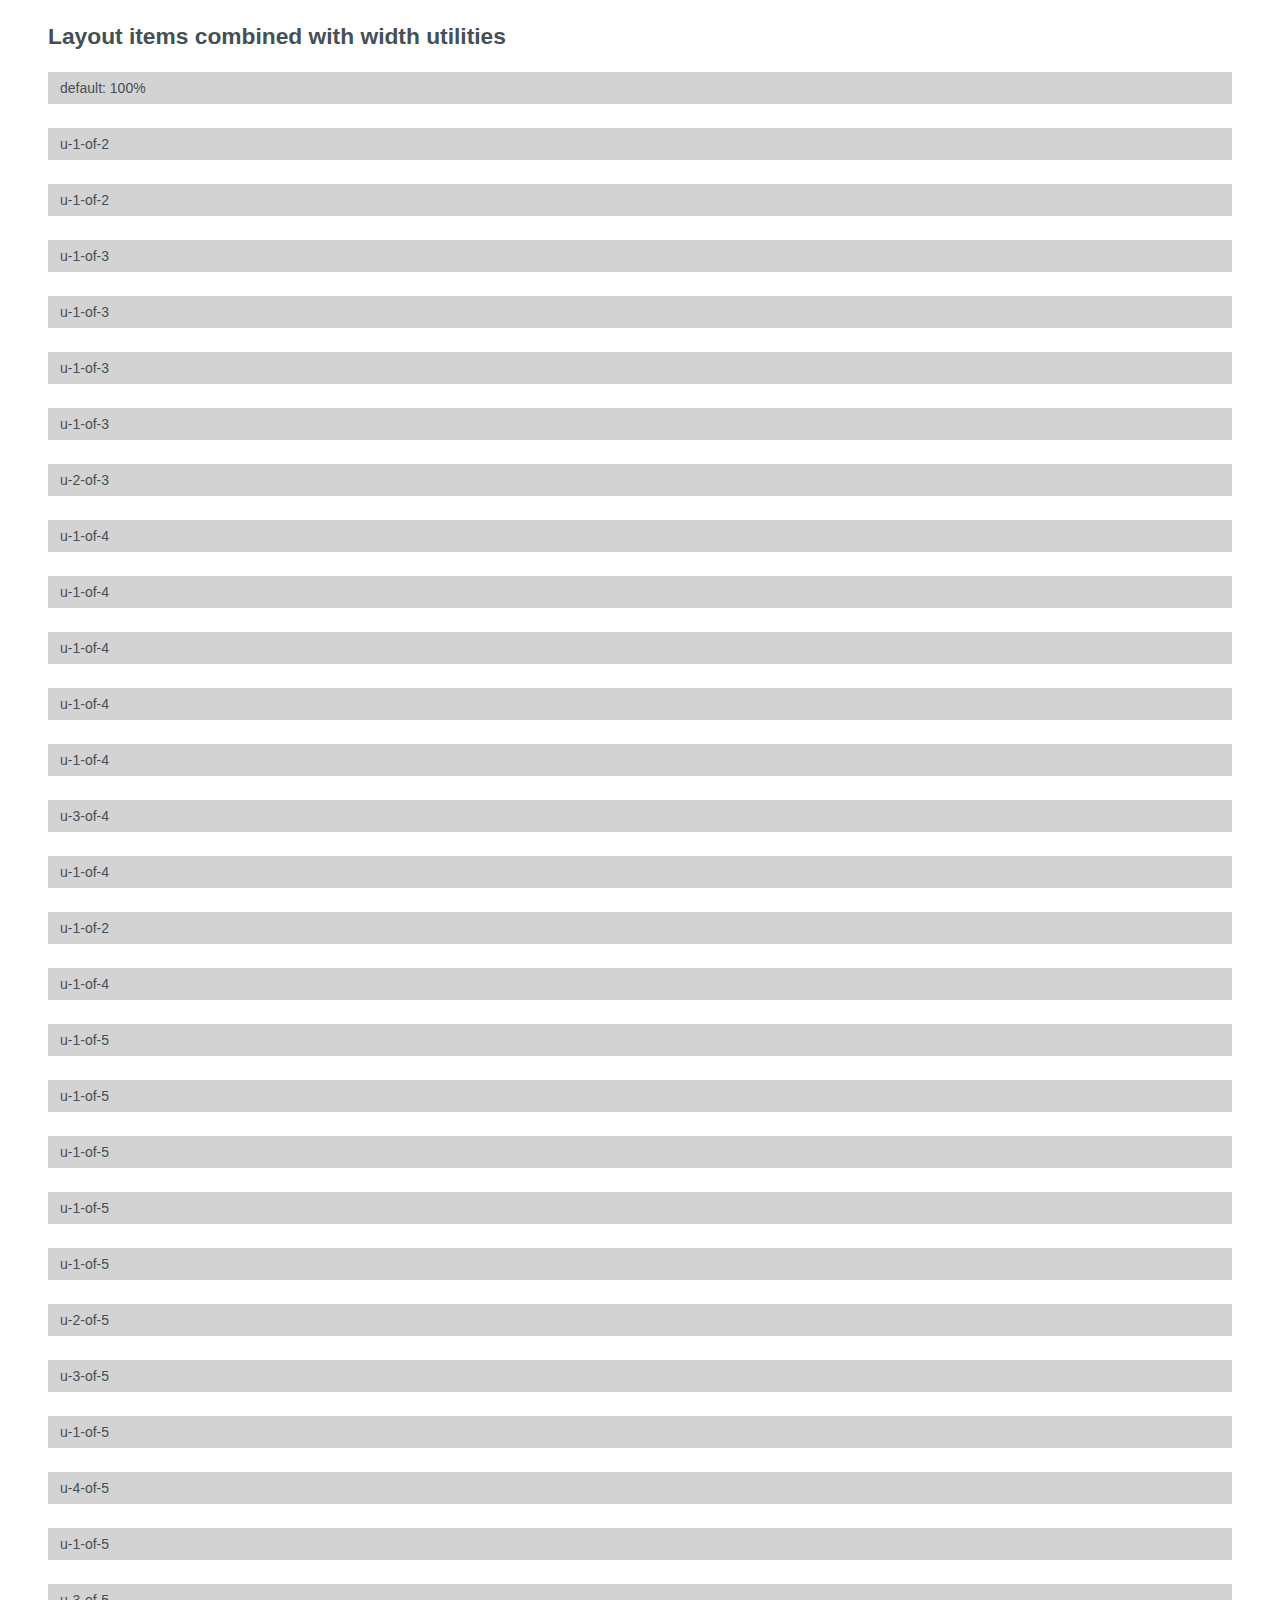
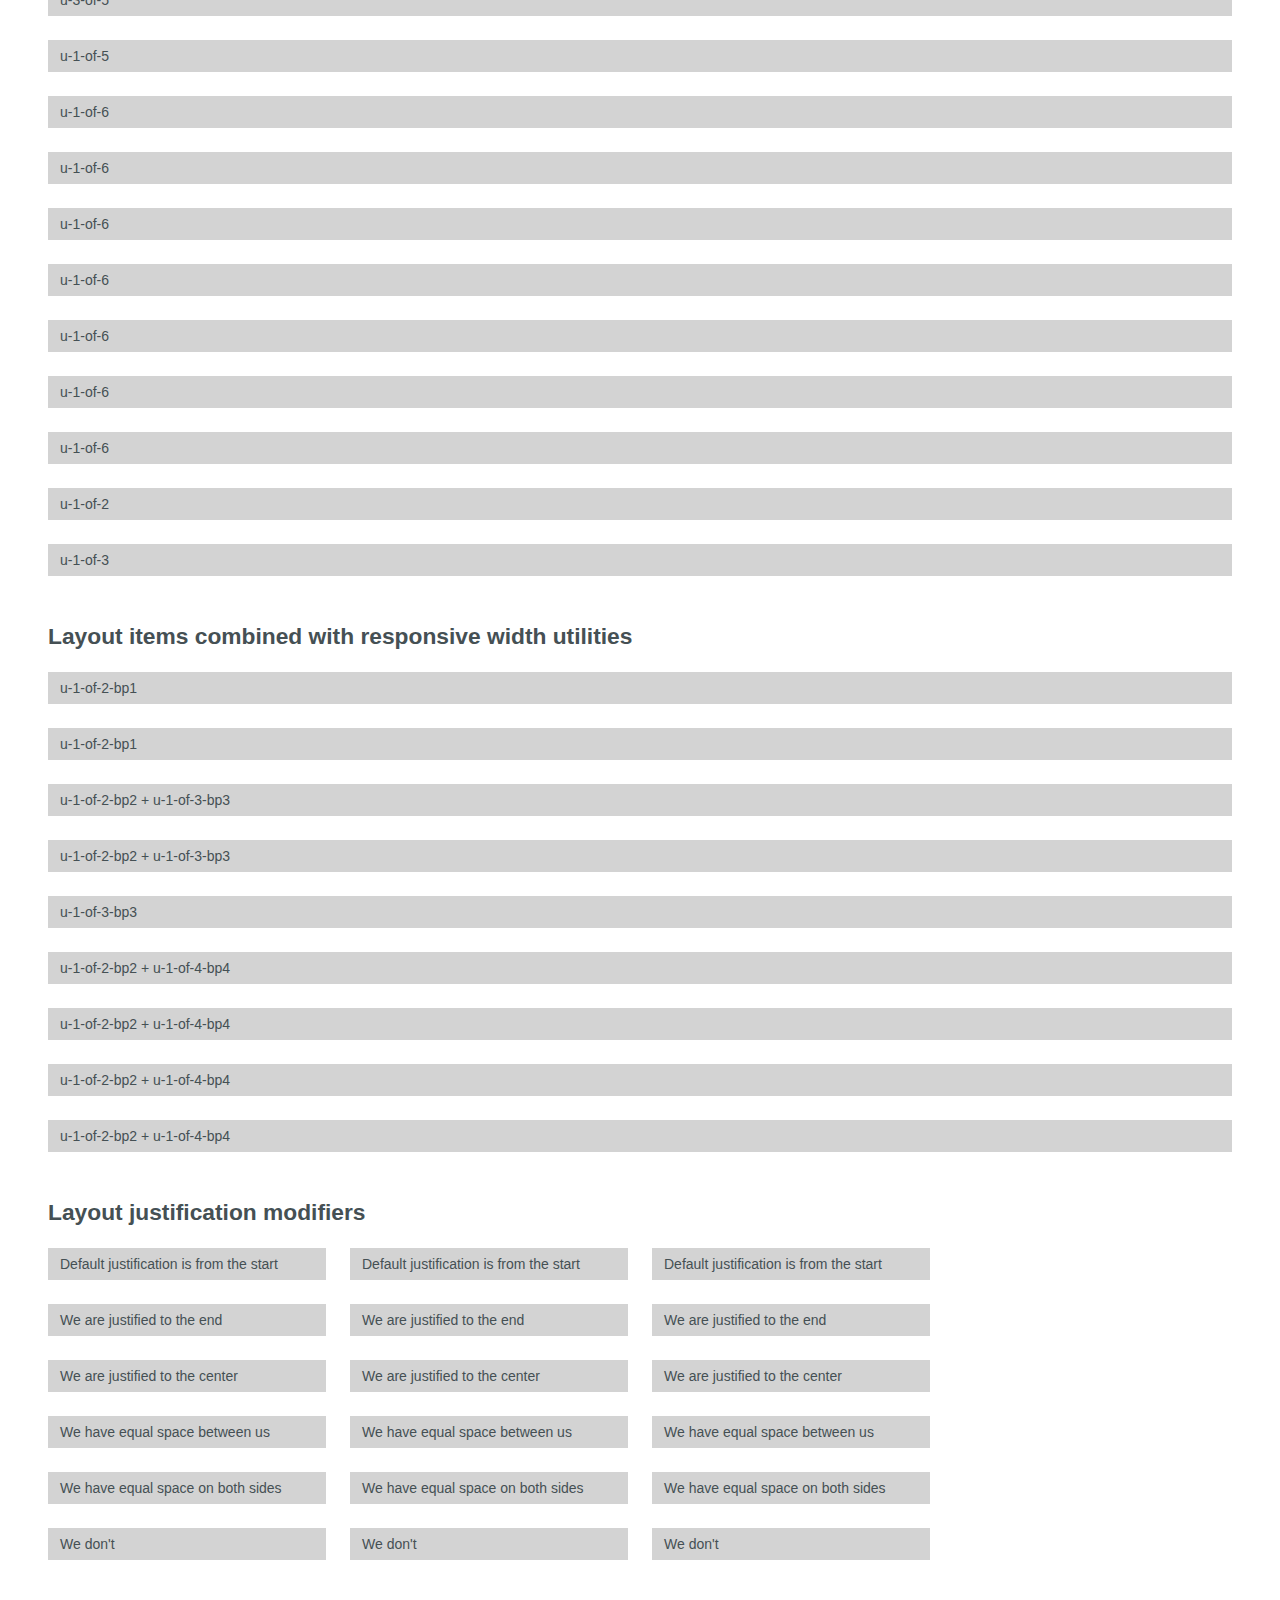
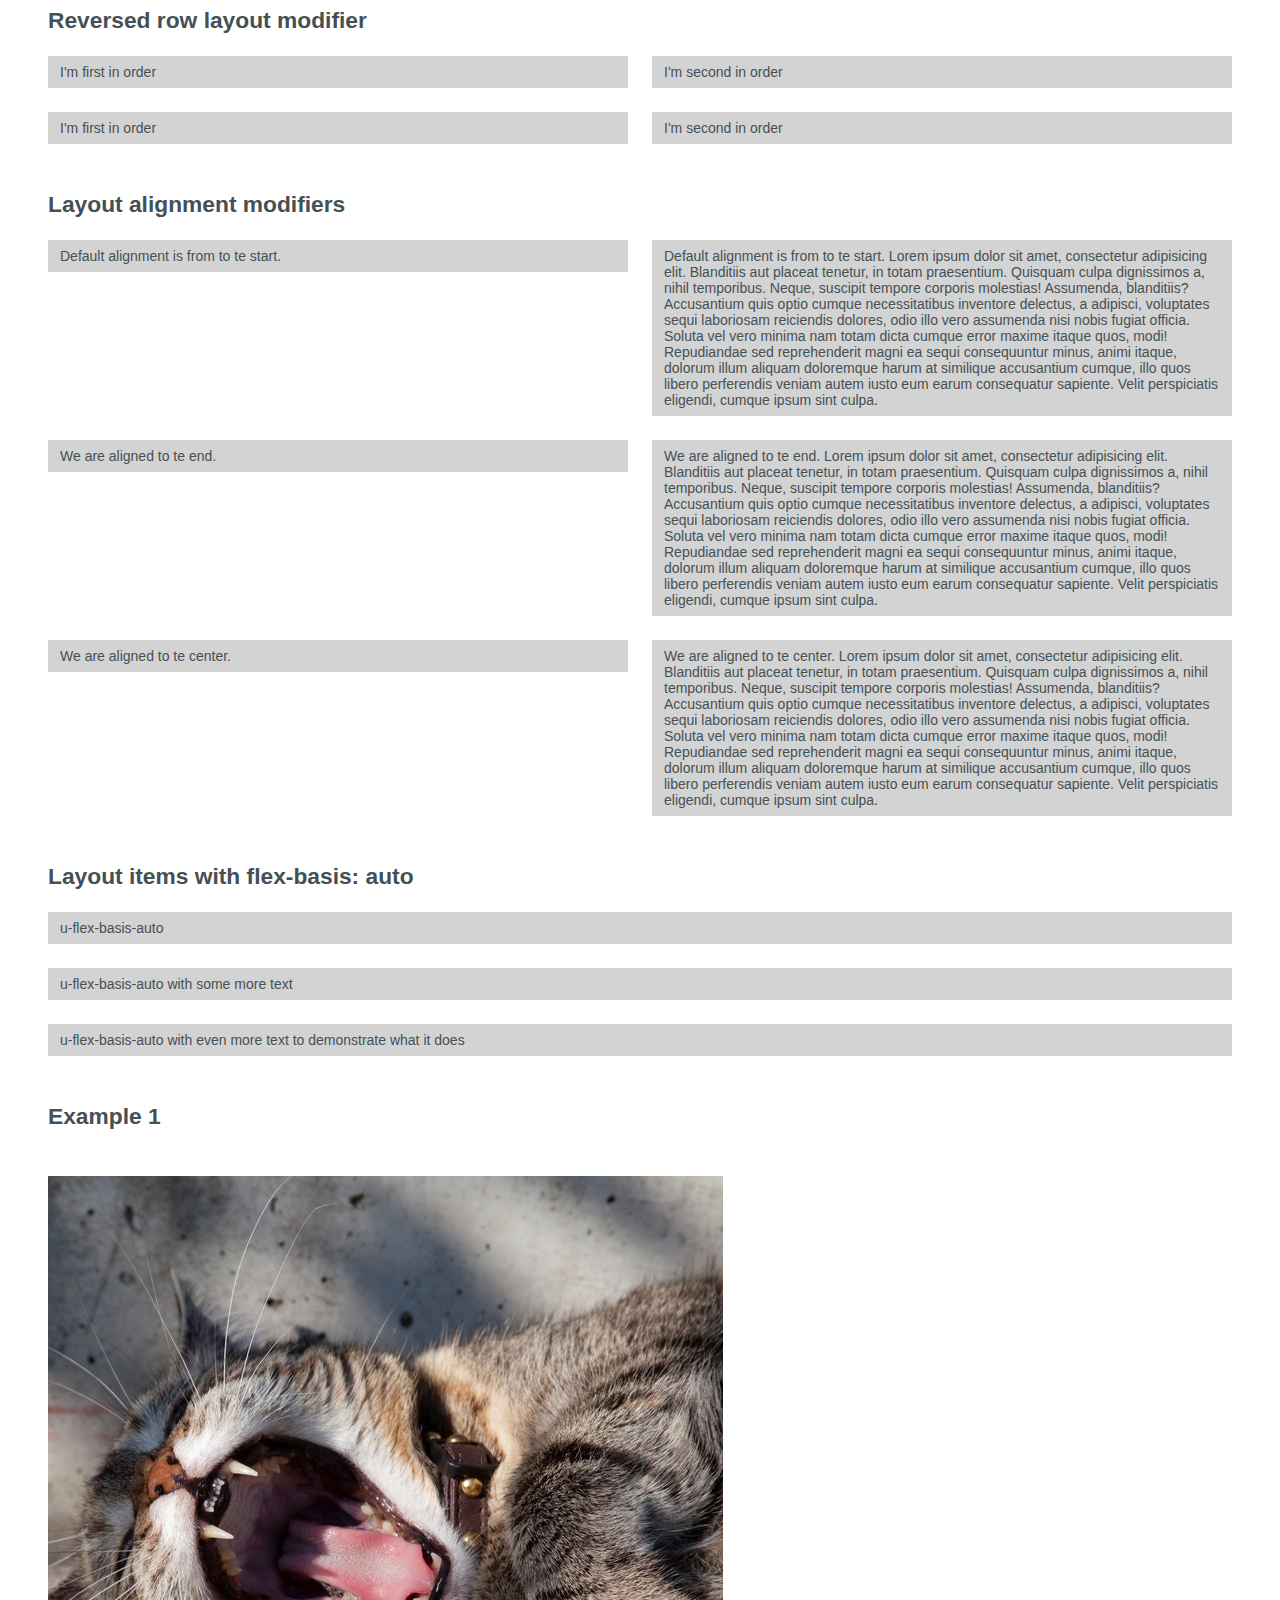
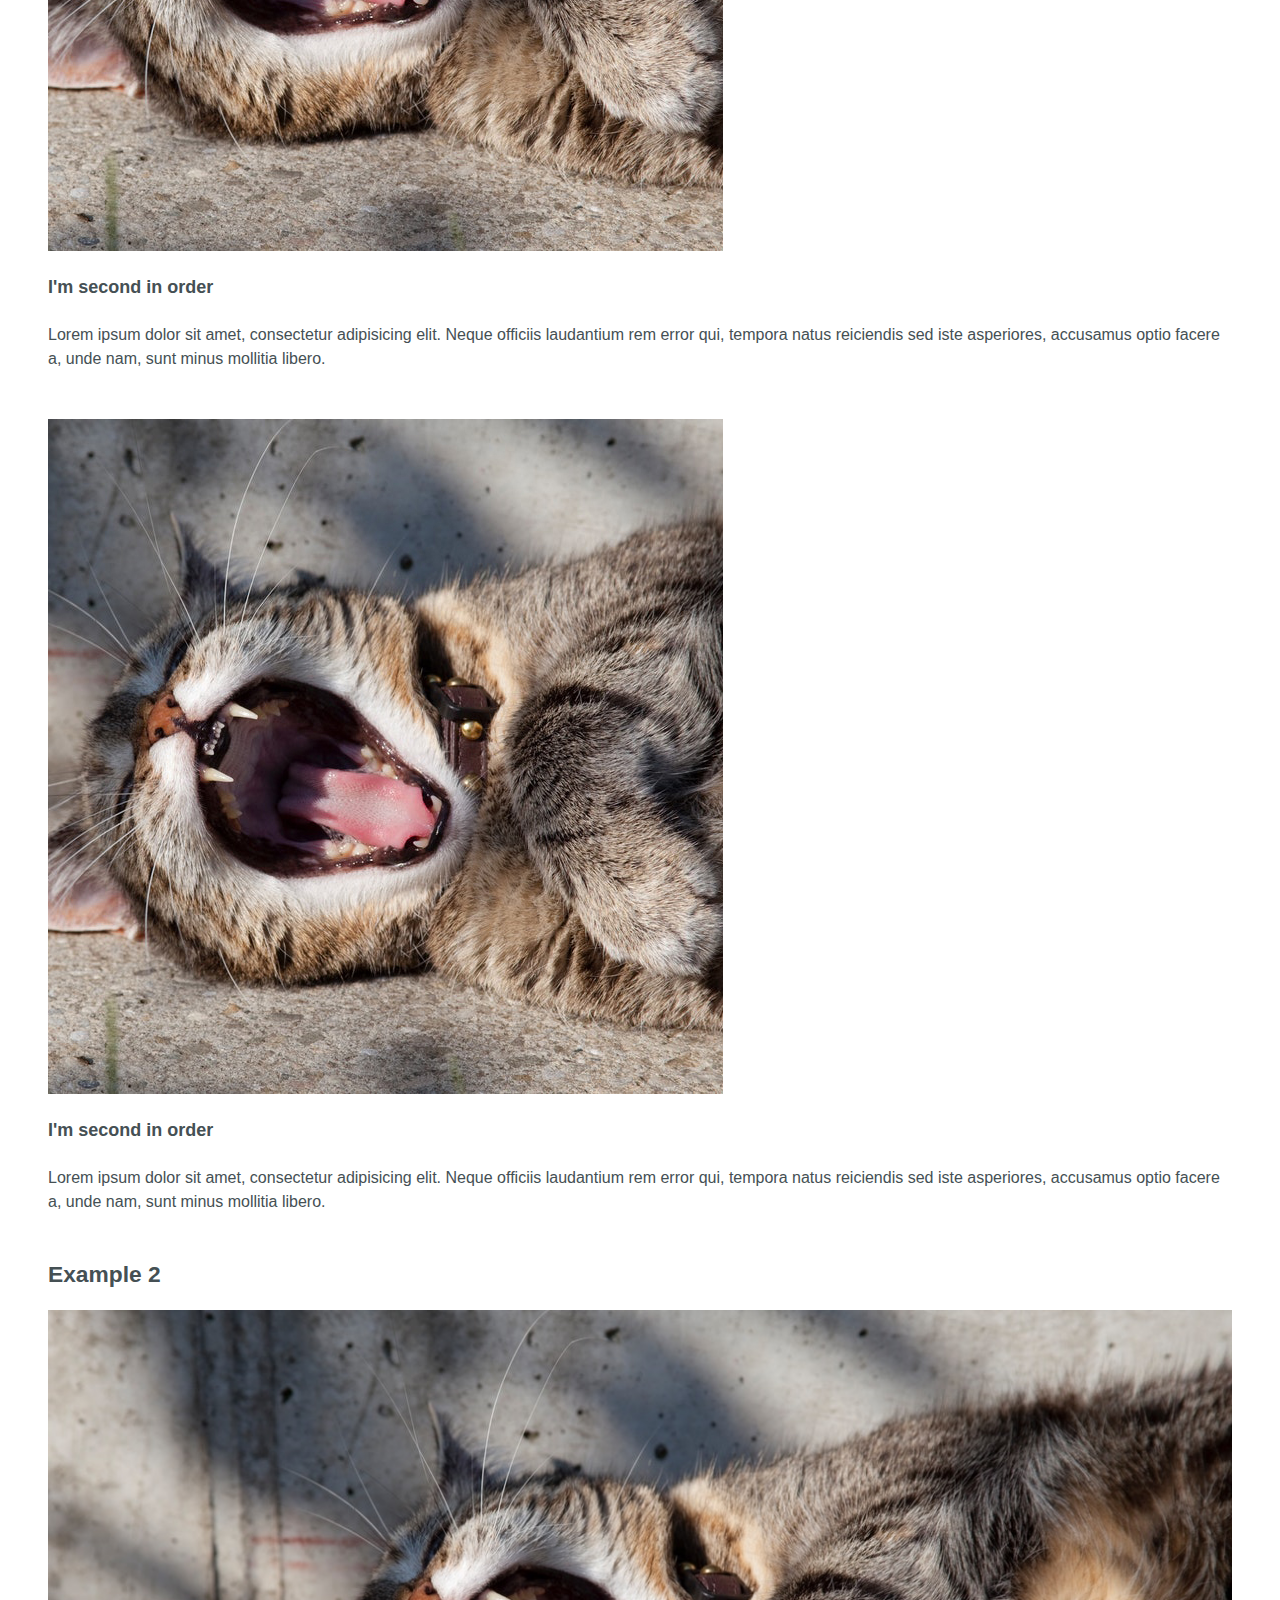
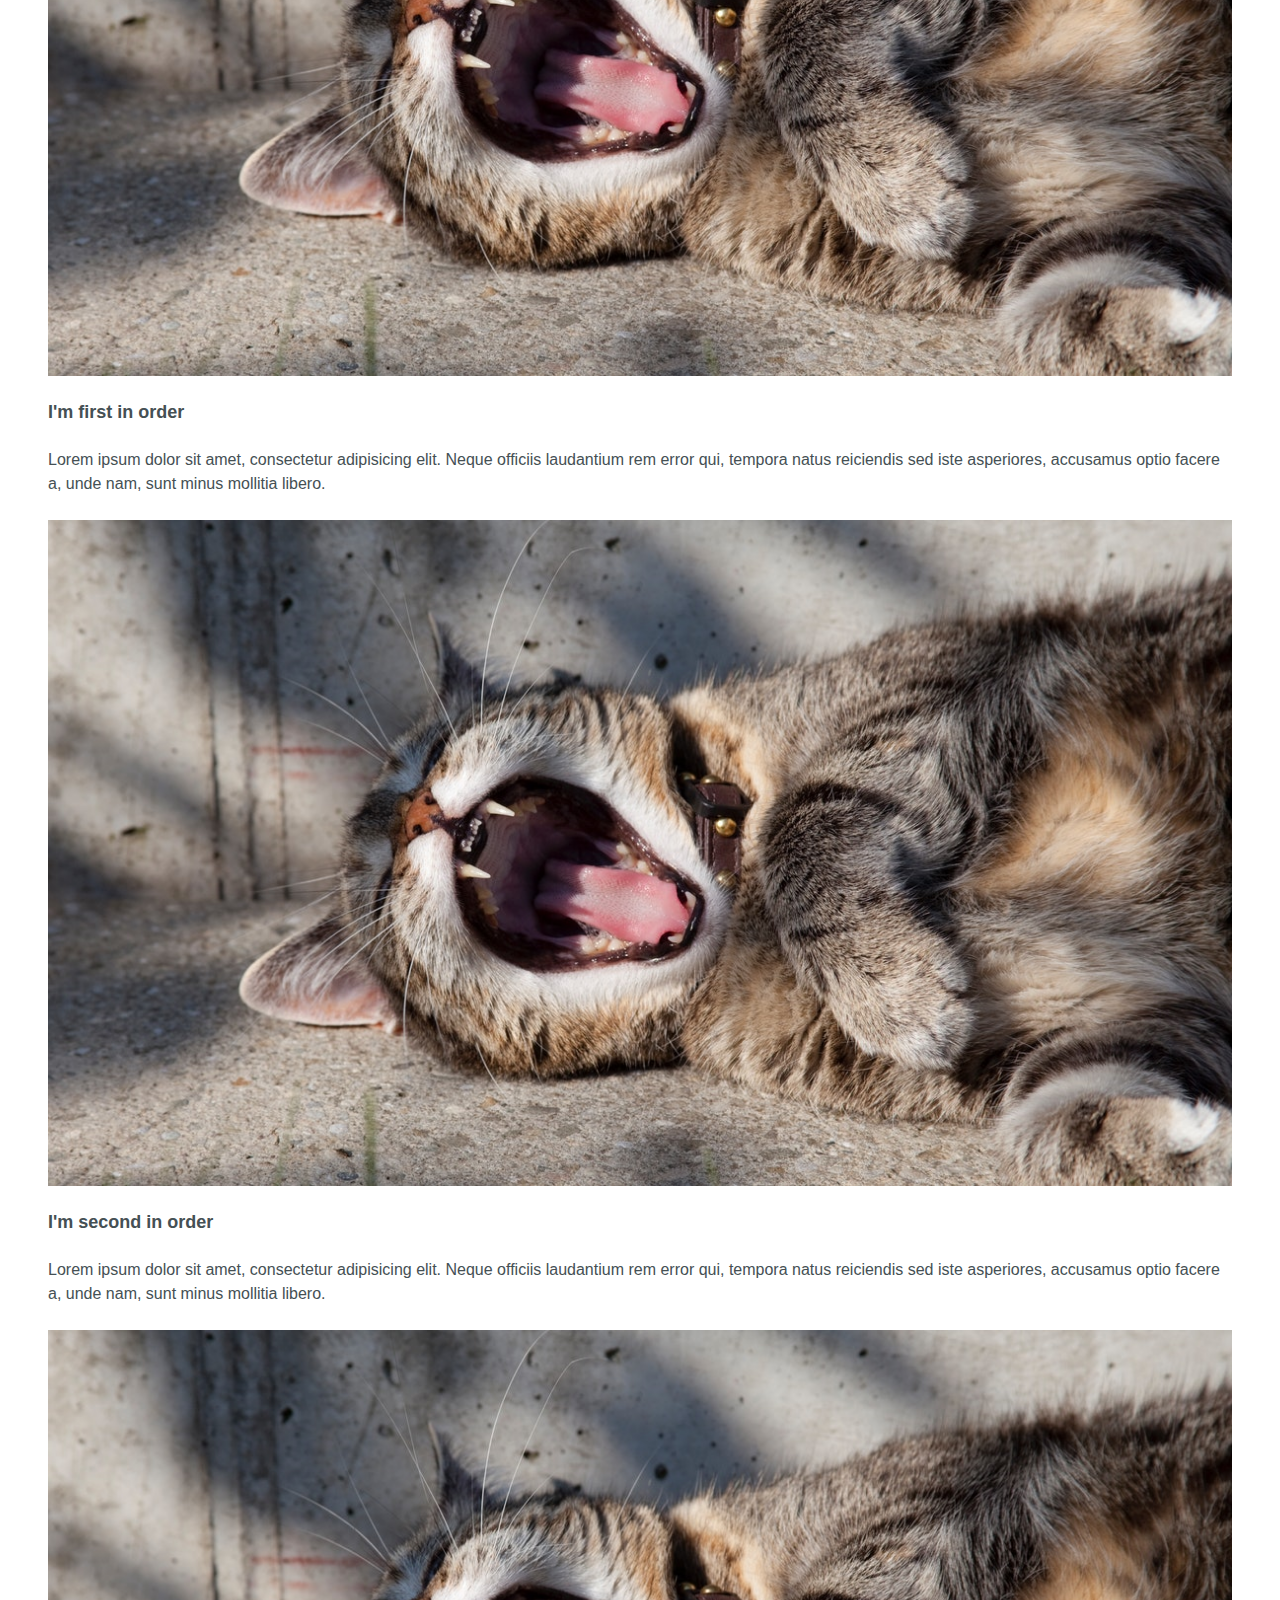
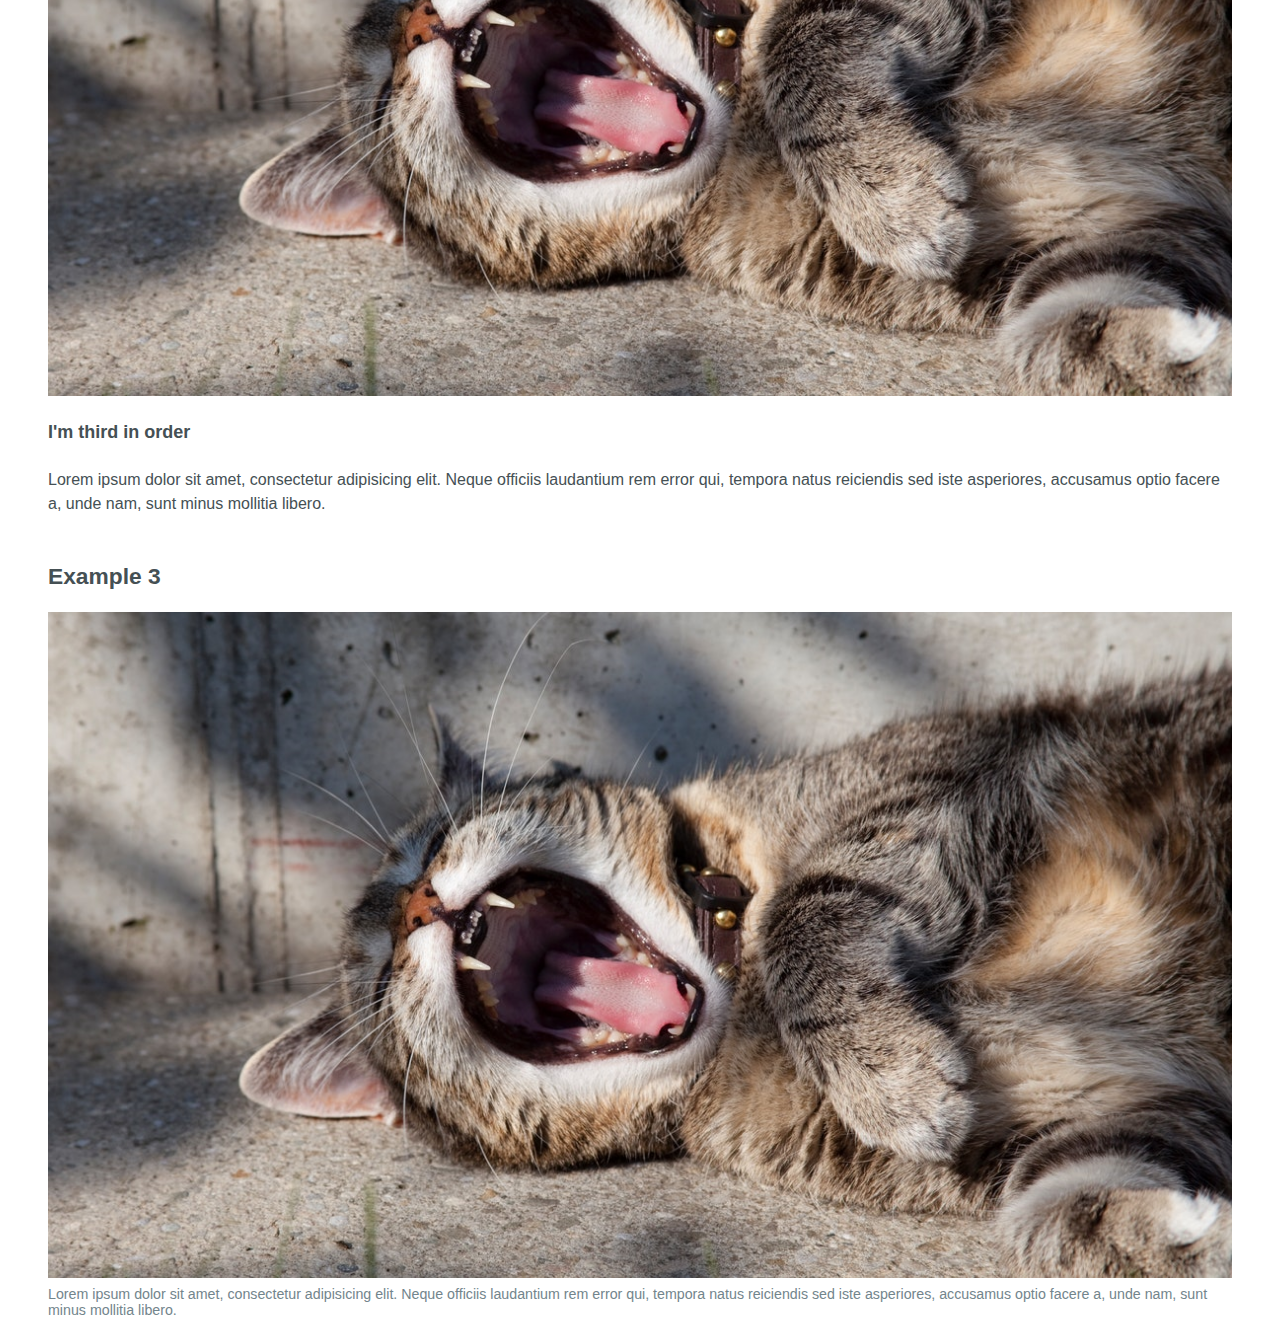
==== layout.html @ de400293 "Initial commit" ====
<!DOCTYPE html>
<html lang="en">

<head>
    <meta charset="utf-8">
    <meta http-equiv="x-ua-compatible" content="ie=edge">
    <title>Simon Coudeville - HTML5 Boilerplate</title>
    <meta name="description" content="This is my HTML5 boilerplate.">
    <meta name="viewport" content="width=device-width, initial-scale=1.0">

    <link rel="icon" href="favicon.ico" sizes="any">
    <link rel="icon" href="favicon.svg" type="image/svg+xml">
    <link rel="apple-touch-icon" href="apple-touch-icon.png">
    <link rel="manifest" href="manifest.webmanifest">

    <link rel="stylesheet" href="css/screen.css">
</head>

<body>
    <section class="o-row o-row--l">
        <div class="o-container">
            <h2>Layout items combined with width utilities</h2>
            <div class="o-layout o-layout--gutter">
                <div class="o-layout__item">
                    <p class="c-layout-block c-layout-block--ellipsis">default: 100%</p>
                </div>
                <div class="o-layout__item">
                    <p class="c-layout-block c-layout-block--ellipsis">u-1-of-2</p>
                </div>
                <div class="o-layout__item">
                    <p class="c-layout-block c-layout-block--ellipsis">u-1-of-2</p>
                </div>
                <div class="o-layout__item">
                    <p class="c-layout-block c-layout-block--ellipsis">u-1-of-3</p>
                </div>
                <div class="o-layout__item">
                    <p class="c-layout-block c-layout-block--ellipsis">u-1-of-3</p>
                </div>
                <div class="o-layout__item">
                    <p class="c-layout-block c-layout-block--ellipsis">u-1-of-3</p>
                </div>
                <div class="o-layout__item">
                    <p class="c-layout-block c-layout-block--ellipsis">u-1-of-3</p>
                </div>
                <div class="o-layout__item">
                    <p class="c-layout-block c-layout-block--ellipsis">u-2-of-3</p>
                </div>
                <div class="o-layout__item">
                    <p class="c-layout-block c-layout-block--ellipsis">u-1-of-4</p>
                </div>
                <div class="o-layout__item">
                    <p class="c-layout-block c-layout-block--ellipsis">u-1-of-4</p>
                </div>
                <div class="o-layout__item">
                    <p class="c-layout-block c-layout-block--ellipsis">u-1-of-4</p>
                </div>
                <div class="o-layout__item">
                    <p class="c-layout-block c-layout-block--ellipsis">u-1-of-4</p>
                </div>
                <div class="o-layout__item">
                    <p class="c-layout-block c-layout-block--ellipsis">u-1-of-4</p>
                </div>
                <div class="o-layout__item">
                    <p class="c-layout-block c-layout-block--ellipsis">u-3-of-4</p>
                </div>
                <div class="o-layout__item">
                    <p class="c-layout-block c-layout-block--ellipsis">u-1-of-4</p>
                </div>
                <div class="o-layout__item">
                    <p class="c-layout-block c-layout-block--ellipsis">u-1-of-2</p>
                </div>
                <div class="o-layout__item">
                    <p class="c-layout-block c-layout-block--ellipsis">u-1-of-4</p>
                </div>
                <div class="o-layout__item">
                    <p class="c-layout-block c-layout-block--ellipsis">u-1-of-5</p>
                </div>
                <div class="o-layout__item">
                    <p class="c-layout-block c-layout-block--ellipsis">u-1-of-5</p>
                </div>
                <div class="o-layout__item">
                    <p class="c-layout-block c-layout-block--ellipsis">u-1-of-5</p>
                </div>
                <div class="o-layout__item">
                    <p class="c-layout-block c-layout-block--ellipsis">u-1-of-5</p>
                </div>
                <div class="o-layout__item">
                    <p class="c-layout-block c-layout-block--ellipsis">u-1-of-5</p>
                </div>
                <div class="o-layout__item">
                    <p class="c-layout-block c-layout-block--ellipsis">u-2-of-5</p>
                </div>
                <div class="o-layout__item">
                    <p class="c-layout-block c-layout-block--ellipsis">u-3-of-5</p>
                </div>
                <div class="o-layout__item">
                    <p class="c-layout-block c-layout-block--ellipsis">u-1-of-5</p>
                </div>
                <div class="o-layout__item">
                    <p class="c-layout-block c-layout-block--ellipsis">u-4-of-5</p>
                </div>
                <div class="o-layout__item">
                    <p class="c-layout-block c-layout-block--ellipsis">u-1-of-5</p>
                </div>
                <div class="o-layout__item">
                    <p class="c-layout-block c-layout-block--ellipsis">u-3-of-5</p>
                </div>
                <div class="o-layout__item">
                    <p class="c-layout-block c-layout-block--ellipsis">u-1-of-5</p>
                </div>
                <div class="o-layout__item">
                    <p class="c-layout-block c-layout-block--ellipsis">u-1-of-6</p>
                </div>
                <div class="o-layout__item">
                    <p class="c-layout-block c-layout-block--ellipsis">u-1-of-6</p>
                </div>
                <div class="o-layout__item">
                    <p class="c-layout-block c-layout-block--ellipsis">u-1-of-6</p>
                </div>
                <div class="o-layout__item">
                    <p class="c-layout-block c-layout-block--ellipsis">u-1-of-6</p>
                </div>
                <div class="o-layout__item">
                    <p class="c-layout-block c-layout-block--ellipsis">u-1-of-6</p>
                </div>
                <div class="o-layout__item">
                    <p class="c-layout-block c-layout-block--ellipsis">u-1-of-6</p>
                </div>
                <div class="o-layout__item">
                    <p class="c-layout-block c-layout-block--ellipsis">u-1-of-6</p>
                </div>
                <div class="o-layout__item">
                    <p class="c-layout-block c-layout-block--ellipsis">u-1-of-2</p>
                </div>
                <div class="o-layout__item">
                    <p class="c-layout-block c-layout-block--ellipsis">u-1-of-3</p>
                </div>
            </div>
        </div>
    </section>
    <section class="o-row o-row--l">
        <div class="o-container">
            <h2>Layout items combined with responsive width utilities</h2>
            <div class="o-layout o-layout--gutter">
                <div class="o-layout__item">
                    <p class="c-layout-block c-layout-block--ellipsis">u-1-of-2-bp1</p>
                </div>
                <div class="o-layout__item">
                    <p class="c-layout-block c-layout-block--ellipsis">u-1-of-2-bp1</p>
                </div>
                <div class="o-layout__item">
                    <p class="c-layout-block c-layout-block--ellipsis">u-1-of-2-bp2 + u-1-of-3-bp3</p>
                </div>
                <div class="o-layout__item">
                    <p class="c-layout-block c-layout-block--ellipsis">u-1-of-2-bp2 + u-1-of-3-bp3</p>
                </div>
                <div class="o-layout__item">
                    <p class="c-layout-block c-layout-block--ellipsis">u-1-of-3-bp3</p>
                </div>
                <div class="o-layout__item">
                    <p class="c-layout-block c-layout-block--ellipsis">u-1-of-2-bp2 + u-1-of-4-bp4</p>
                </div>
                <div class="o-layout__item">
                    <p class="c-layout-block c-layout-block--ellipsis">u-1-of-2-bp2 + u-1-of-4-bp4</p>
                </div>
                <div class="o-layout__item">
                    <p class="c-layout-block c-layout-block--ellipsis">u-1-of-2-bp2 + u-1-of-4-bp4</p>
                </div>
                <div class="o-layout__item">
                    <p class="c-layout-block c-layout-block--ellipsis">u-1-of-2-bp2 + u-1-of-4-bp4</p>
                </div>
            </div>
        </div>
    </section>
    <section class="o-row o-row--l">
        <div class="o-container">
            <h2>Layout justification modifiers</h2>
            <div class="o-layout o-layout--gutter">
                <div class="o-layout__item u-1-of-4-bp2">
                    <p class="c-layout-block c-layout-block--ellipsis">Default justification is from the start</p>
                </div>
                <div class="o-layout__item u-1-of-4-bp2">
                    <p class="c-layout-block c-layout-block--ellipsis">Default justification is from the start</p>
                </div>
                <div class="o-layout__item u-1-of-4-bp2">
                    <p class="c-layout-block c-layout-block--ellipsis">Default justification is from the start</p>
                </div>
            </div>
            <div class="o-layout o-layout--gutter">
                <div class="o-layout__item u-1-of-4-bp2">
                    <p class="c-layout-block c-layout-block--ellipsis">We are justified to the end</p>
                </div>
                <div class="o-layout__item u-1-of-4-bp2">
                    <p class="c-layout-block c-layout-block--ellipsis">We are justified to the end</p>
                </div>
                <div class="o-layout__item u-1-of-4-bp2">
                    <p class="c-layout-block c-layout-block--ellipsis">We are justified to the end</p>
                </div>
            </div>
            <div class="o-layout o-layout--gutter">
                <div class="o-layout__item u-1-of-4-bp2">
                    <p class="c-layout-block c-layout-block--ellipsis">We are justified to the center</p>
                </div>
                <div class="o-layout__item u-1-of-4-bp2">
                    <p class="c-layout-block c-layout-block--ellipsis">We are justified to the center</p>
                </div>
                <div class="o-layout__item u-1-of-4-bp2">
                    <p class="c-layout-block c-layout-block--ellipsis">We are justified to the center</p>
                </div>
            </div>
            <div class="o-layout o-layout--gutter">
                <div class="o-layout__item u-1-of-4-bp2">
                    <p class="c-layout-block c-layout-block--ellipsis">We have equal space between us</p>
                </div>
                <div class="o-layout__item u-1-of-4-bp2">
                    <p class="c-layout-block c-layout-block--ellipsis">We have equal space between us</p>
                </div>
                <div class="o-layout__item u-1-of-4-bp2">
                    <p class="c-layout-block c-layout-block--ellipsis">We have equal space between us</p>
                </div>
            </div>
            <div class="o-layout o-layout--gutter">
                <div class="o-layout__item u-1-of-4-bp2">
                    <p class="c-layout-block c-layout-block--ellipsis">We have equal space on both sides</p>
                </div>
                <div class="o-layout__item u-1-of-4-bp2">
                    <p class="c-layout-block c-layout-block--ellipsis">We have equal space on both sides</p>
                </div>
                <div class="o-layout__item u-1-of-4-bp2">
                    <p class="c-layout-block c-layout-block--ellipsis">We have equal space on both sides</p>
                </div>
            </div>
            <div class="o-layout o-layout--gutter">
                <div class="o-layout__item u-1-of-4-bp2">
                    <p class="c-layout-block c-layout-block--ellipsis">We don't </p>
                </div>
                <div class="o-layout__item u-1-of-4-bp2">
                    <p class="c-layout-block c-layout-block--ellipsis">We don't </p>
                </div>
                <div class="o-layout__item u-1-of-4-bp2">
                    <p class="c-layout-block c-layout-block--ellipsis">We don't </p>
                </div>
            </div>
        </div>
    </section>
    <section class="o-row o-row--l">
        <div class="o-container">
            <h2>Reversed row layout modifier</h2>
            <div class="o-layout o-layout--gutter">
                <div class="o-layout__item u-1-of-2-bp2">
                    <p class="c-layout-block c-layout-block--ellipsis">I'm <strong>first</strong> in order</p>
                </div>
                <div class="o-layout__item u-1-of-2-bp2">
                    <p class="c-layout-block c-layout-block--ellipsis">I'm <strong>second</strong> in order</p>
                </div>
            </div>
            <div class="o-layout o-layout--gutter">
                <div class="o-layout__item u-1-of-2-bp2">
                    <p class="c-layout-block c-layout-block--ellipsis">I'm <strong>first</strong> in order</p>
                </div>
                <div class="o-layout__item u-1-of-2-bp2">
                    <p class="c-layout-block c-layout-block--ellipsis">I'm <strong>second</strong> in order</p>
                </div>
            </div>
        </div>
    </section>
    <section class="o-row o-row--l">
        <div class="o-container">
            <h2>Layout alignment modifiers</h2>
            <div class="o-layout o-layout--gutter">
                <div class="o-layout__item u-1-of-2-bp2">
                    <p class="c-layout-block">Default alignment is from to te start.</p>
                </div>
                <div class="o-layout__item u-1-of-2-bp2">
                    <p class="c-layout-block">Default alignment is from to te start. Lorem ipsum dolor sit amet,
                        consectetur adipisicing elit. Blanditiis aut placeat tenetur, in totam praesentium. Quisquam
                        culpa dignissimos a, nihil temporibus. Neque, suscipit tempore corporis molestias! Assumenda,
                        blanditiis? Accusantium quis optio cumque necessitatibus inventore delectus, a adipisci,
                        voluptates sequi laboriosam reiciendis dolores, odio illo vero assumenda nisi nobis fugiat
                        officia. Soluta vel vero minima nam totam dicta cumque error maxime itaque quos, modi!
                        Repudiandae sed reprehenderit magni ea sequi consequuntur minus, animi itaque, dolorum illum
                        aliquam doloremque harum at similique accusantium cumque, illo quos libero perferendis veniam
                        autem iusto eum earum consequatur sapiente. Velit perspiciatis eligendi, cumque ipsum sint
                        culpa.</p>
                </div>
            </div>
            <div class="o-layout o-layout--gutter">
                <div class="o-layout__item u-1-of-2-bp2">
                    <p class="c-layout-block">We are aligned to te end.</p>
                </div>
                <div class="o-layout__item u-1-of-2-bp2">
                    <p class="c-layout-block">We are aligned to te end. Lorem ipsum dolor sit amet, consectetur
                        adipisicing elit. Blanditiis aut placeat tenetur, in totam praesentium. Quisquam culpa
                        dignissimos a, nihil temporibus. Neque, suscipit tempore corporis molestias! Assumenda,
                        blanditiis? Accusantium quis optio cumque necessitatibus inventore delectus, a adipisci,
                        voluptates sequi laboriosam reiciendis dolores, odio illo vero assumenda nisi nobis fugiat
                        officia. Soluta vel vero minima nam totam dicta cumque error maxime itaque quos, modi!
                        Repudiandae sed reprehenderit magni ea sequi consequuntur minus, animi itaque, dolorum illum
                        aliquam doloremque harum at similique accusantium cumque, illo quos libero perferendis veniam
                        autem iusto eum earum consequatur sapiente. Velit perspiciatis eligendi, cumque ipsum sint
                        culpa.</p>
                </div>
            </div>
            <div class="o-layout o-layout--gutter">
                <div class="o-layout__item u-1-of-2-bp2">
                    <p class="c-layout-block">We are aligned to te center.</p>
                </div>
                <div class="o-layout__item u-1-of-2-bp2">
                    <p class="c-layout-block">We are aligned to te center. Lorem ipsum dolor sit amet, consectetur
                        adipisicing elit. Blanditiis aut placeat tenetur, in totam praesentium. Quisquam culpa
                        dignissimos a, nihil temporibus. Neque, suscipit tempore corporis molestias! Assumenda,
                        blanditiis? Accusantium quis optio cumque necessitatibus inventore delectus, a adipisci,
                        voluptates sequi laboriosam reiciendis dolores, odio illo vero assumenda nisi nobis fugiat
                        officia. Soluta vel vero minima nam totam dicta cumque error maxime itaque quos, modi!
                        Repudiandae sed reprehenderit magni ea sequi consequuntur minus, animi itaque, dolorum illum
                        aliquam doloremque harum at similique accusantium cumque, illo quos libero perferendis veniam
                        autem iusto eum earum consequatur sapiente. Velit perspiciatis eligendi, cumque ipsum sint
                        culpa.</p>
                </div>
            </div>
        </div>
    </section>
    <section class="o-row o-row--l">
        <div class="o-container">
            <h2>Layout items with flex-basis: auto</h2>
            <div class="o-layout o-layout--gutter">
                <div class="o-layout__item">
                    <p class="c-layout-block">u-flex-basis-auto</p>
                </div>
                <div class="o-layout__item">
                    <p class="c-layout-block">u-flex-basis-auto with some more text</p>
                </div>
                <div class="o-layout__item">
                    <p class="c-layout-block">u-flex-basis-auto with even more text to demonstrate what it does</p>
                </div>
            </div>
        </div>
    </section>
    <section>
        <header class="o-row o-row--l">
            <div class="o-container">
                <h2>Example 1</h2>
            </div>
        </header>
        <article class="o-row o-row--l">
            <div class="o-container">
                <div class="o-layout">
                    <div class="o-layout__item">
                        <figure>
                            <img src="img/yawning-cat-square.jpg" alt="This is a picture of a yawning cat">
                        </figure>
                    </div>
                    <div class="o-layout__item">
                        <h3>I'm second in order</h3>
                        <p>
                            Lorem ipsum dolor sit amet, consectetur adipisicing elit. Neque officiis laudantium rem
                            error qui, tempora natus reiciendis sed iste asperiores, accusamus optio facere a, unde nam,
                            sunt minus mollitia libero.
                        </p>
                    </div>
                </div>
            </div>
        </article>
        <article class="o-row o-row--l">
            <div class="o-container">
                <div class="o-layout">
                    <div class="o-layout__item">
                        <figure>
                            <img src="img/yawning-cat-square.jpg" alt="This is a picture of a yawning cat">
                        </figure>
                    </div>
                    <div class="o-layout__item">
                        <h3>I'm second in order</h3>
                        <p>
                            Lorem ipsum dolor sit amet, consectetur adipisicing elit. Neque officiis laudantium rem
                            error qui, tempora natus reiciendis sed iste asperiores, accusamus optio facere a, unde nam,
                            sunt minus mollitia libero.
                        </p>
                    </div>
                </div>
            </div>
        </article>
    </section>
    <section class="o-row o-row--l">
        <div class="o-container">
            <h2>Example 2</h2>
            <div class="o-layout">
                <article class="o-layout__item">
                    <figure>
                        <img src="img/yawning-cat.jpeg" alt="This is a picture of a yawning cat">
                    </figure>
                    <h3>I'm first in order</h3>
                    <p>
                        Lorem ipsum dolor sit amet, consectetur adipisicing elit. Neque officiis laudantium rem
                        error qui, tempora natus reiciendis sed iste asperiores, accusamus optio facere a, unde nam,
                        sunt minus mollitia libero.
                    </p>
                </article>
                <article class="o-layout__item">
                    <figure>
                        <img src="img/yawning-cat.jpeg" alt="This is a picture of a yawning cat">
                    </figure>
                    <h3>I'm second in order</h3>
                    <p>
                        Lorem ipsum dolor sit amet, consectetur adipisicing elit. Neque officiis laudantium rem
                        error qui, tempora natus reiciendis sed iste asperiores, accusamus optio facere a, unde nam,
                        sunt minus mollitia libero.
                    </p>
                </article>
                <article class="o-layout__item">
                    <figure>
                        <img src="img/yawning-cat.jpeg" alt="This is a picture of a yawning cat">
                    </figure>
                    <h3>I'm third in order</h3>
                    <p>
                        Lorem ipsum dolor sit amet, consectetur adipisicing elit. Neque officiis laudantium rem
                        error qui, tempora natus reiciendis sed iste asperiores, accusamus optio facere a, unde nam,
                        sunt minus mollitia libero.
                    </p>
                </article>
            </div>
        </div>
    </section>
    <section class="o-row o-row--l">

        <div class="o-container">
            <h2>Example 3</h2>
            <figure class="o-layout">

                <div class="o-layout__item">
                    <img src="img/yawning-cat.jpeg" alt="This is a picture of a yawning cat">
                </div>
                <div class="o-layout__item">
                    <figcaption class="u-max-width-sm">Lorem ipsum dolor sit amet, consectetur adipisicing elit.
                        Neque officiis laudantium rem error qui, tempora natus reiciendis sed iste asperiores,
                        accusamus optio facere a, unde nam, sunt minus mollitia libero.</figcaption>
                </div>

            </figure>
        </div>

    </section>
</body>

</html>
---- css/screen.css ----
/*---------------------------------------/*
 # TOOLS
/*---------------------------------------*/
/*---------------------------------------/*
 # SETTINGS
/*---------------------------------------*/
/*---------------------------------------/*
 # GENERIC
/*---------------------------------------*/
*,
*:before,
*:after {
  box-sizing: border-box;
}

* {
  padding: 0;
  margin: 0;
  font-size: 100%;
  font-weight: normal;
}

img {
  display: block;
  max-width: 100%;
}

/*---------------------------------------/*
 # ELEMENTS
/*---------------------------------------*/
/*
    Elements: Page
    ---
    Default markup for page level elements
*/
html {
  font-size: 100%;
  line-height: 1.5;
  font-family: Helvetica, arial, sans-serif;
  color: hsl(198.0786026201, 10%, 30%);
  scroll-behavior: smooth;
}

/*
    Customize the background color and color to match your design.
*/
::-moz-selection {
  background: hsl(198.0786026201, 100%, 50%);
  color: white;
}
::selection {
  background: hsl(198.0786026201, 100%, 50%);
  color: white;
}

/*
    Elements: typography
    ---
    Default markup for typographic elements
*/
h1 {
  font-size: 1.8020324707rem;
  font-weight: 700;
  line-height: 2rem;
  margin-bottom: 1.5rem;
}

h2 {
  font-weight: 700;
  font-size: 1.423828125rem;
  line-height: 1.5rem;
  margin-bottom: 1.5rem;
}

h3 {
  font-weight: 700;
  font-size: 1.125rem;
  line-height: 1.5rem;
  margin-bottom: 1.5rem;
}

h4,
h5,
h6 {
  font-weight: 700;
  font-size: 1rem;
  line-height: 1.5rem;
  margin-bottom: 1.5rem;
}

p,
ol,
ul,
dl,
table,
address,
figure {
  margin-bottom: 1.5rem;
}

ul,
ol {
  margin-left: 1.5rem;
}

li ul,
li ol {
  margin-bottom: 0;
}

blockquote {
  font-style: italic;
  font-size: 1.423828125rem;
  line-height: 2rem;
  margin-bottom: 1.5rem;
}

figcaption {
  font-size: 0.8888888889rem;
  line-height: 1rem;
  margin-top: 0.5rem;
  color: hsl(198.0786026201, 10%, 50%);
}

hr {
  border: 0;
  height: 1px;
  background: hsl(198.0786026201, 10%, 90%);
  margin-bottom: 1.5rem;
}

a {
  color: hsl(198.0786026201, 100%, 40%);
  transition: all 0.1s ease-in-out;
}

a:visited {
  color: hsl(198.0786026201, 100%, 40%);
}

a:hover {
  color: hsl(198.0786026201, 100%, 50%);
}

a:active {
  color: hsl(198.0786026201, 100%, 30%);
}

/*---------------------------------------/*
 # OBJECTS
/*---------------------------------------*/
/*
    Objects: Row
    ---
    Creates a horizontal row with padding
*/
.o-row {
  padding: 1.5rem 1.5rem 0;
  display: flow-root;
}
@media (min-width: 48.0625em) {
  .o-row {
    padding: 1.5rem 3rem 0;
  }
}

.o-row--primary {
  background: hsl(198.0786026201, 95%, 65%);
}

.o-row--grey-dark {
  background-color: hsl(198.0786026201, 10%, 20%);
  color: white;
}

@media (min-width: 48.0625em) {
  .o-row--xl {
    padding: 3rem 3rem 1.5rem;
  }
}

/*
    Objects: Container
    ---
    Creates a horizontal container that sets de global max-width
*/
.o-container {
  margin-left: auto;
  margin-right: auto;
  width: 100%;
  max-width: 75rem;
}

/*
    Objects: Layout
    ---
    The layout object provides us with a column-style layout system. This object
    contains the basic structural elements, but classes should be complemented
    with width utilities
*/
.o-layout {
  display: flex;
  flex-wrap: wrap;
}

.o-layout__item {
  flex-basis: 100%;
}

/* gutter modifiers, these affect o-layout__item too */
.o-layout--gutter {
  margin-left: -0.75rem;
  margin-right: -0.75rem;
}

.o-layout--gutter > .o-layout__item {
  padding-left: 0.75rem;
  padding-right: 0.75rem;
}

.o-layout--gutter-s {
  margin-left: -0.5rem;
  margin-right: -0.5rem;
}

.o-layout--gutter-s > .o-layout__item {
  padding-left: 0.5rem;
  padding-right: 0.5rem;
}

.o-layout--gutter-l {
  margin-left: -1rem;
  margin-right: -1rem;
}

.o-layout--gutter-l > .o-layout__item {
  padding-left: 1rem;
  padding-right: 1rem;
}

/* reverse horizontal row modifier */
.o-layout--row-reverse {
  flex-direction: row-reverse;
}

/* Horizontal alignment modifiers*/
.o-layout--justify-start {
  justify-content: flex-start;
}

.o-layout--justify-end {
  justify-content: flex-end;
}

.o-layout--justify-center {
  justify-content: center;
}

.o-layout--justify-space-around {
  justify-content: space-around;
}

.o-layout--justify-space-evenly {
  justify-content: space-evenly;
}

.o-layout--justify-space-between {
  justify-content: space-between;
}

/* Vertical alignment modifiers */
.o-layout--align-start {
  align-items: flex-start;
}

.o-layout--align-end {
  align-items: flex-end;
}

.o-layout--align-center {
  align-items: center;
}

.o-layout--align-baseline {
  align-items: baseline;
}

/* Vertical alignment modifiers that only work if there is one than one flex item */
.o-layout--align-content-start {
  align-content: start;
}

.o-layout--align-content-end {
  align-content: end;
}

.o-layout--align-content-center {
  align-content: center;
}

.o-layout--align-content-space-around {
  align-content: space-around;
}

.o-layout--align-content-space-between {
  align-content: space-between;
}

/*------------------------------------*\
  #COMPONENTS
\*------------------------------------*/
/*
    Components: Author
*/
/*
    Components: Quote
*/
/*
    Component: layout block
    ---
    A small component to demonstrate the layout items
*/
.c-layout-block {
  background-color: LightGrey;
  padding: 8px 12px;
  font-size: 14px;
  line-height: 16px;
}

.c-layout-block--ellipsis {
  overflow: hidden;
  text-overflow: ellipsis;
  white-space: nowrap;
}

/*
    Scope: Content
    Specific behaviour inside s-content class
*/
/*---------------------------------------/*
 # UTILITIES
/*---------------------------------------*/
/*
    Utilities: Max widths
    ---
    max-width utility classes
*/
.u-max-width-s {
  max-width: 37.5rem;
}

.u-max-width-m {
  max-width: 60rem;
}

.u-max-width-l {
  max-width: 87.5rem;
}

/*
    Utitlities: whitespace
    ---
    Utility classes to put specific margins and padding onto elements
*/
.u-mb-clear {
  margin-bottom: 0;
}

.u-mb-s {
  margin-bottom: 1rem;
}

.u-mb-xs {
  margin-bottom: 0.5rem;
}

/*
  Utilities: Font size
  ---
  Font size utility classes
*/
.u-ms-1 {
  font-size: 0.8888888889rem;
  line-height: 1.5rem;
}

/*
    Utilities: Widths
    ---
    Width utility classes
*/
.u-flex-basis-auto {
  flex-basis: auto;
}

.u-1-of-2 {
  flex-basis: 50% !important;
}

.u-2-of-2 {
  flex-basis: 100% !important;
}

.u-1-of-3 {
  flex-basis: 33.3333333333% !important;
}

.u-2-of-3 {
  flex-basis: 66.6666666667% !important;
}

.u-3-of-3 {
  flex-basis: 100% !important;
}

.u-1-of-4 {
  flex-basis: 25% !important;
}

.u-2-of-4 {
  flex-basis: 50% !important;
}

.u-3-of-4 {
  flex-basis: 75% !important;
}

.u-4-of-4 {
  flex-basis: 100% !important;
}

.u-1-of-5 {
  flex-basis: 20% !important;
}

.u-2-of-5 {
  flex-basis: 40% !important;
}

.u-3-of-5 {
  flex-basis: 60% !important;
}

.u-4-of-5 {
  flex-basis: 80% !important;
}

.u-5-of-5 {
  flex-basis: 100% !important;
}

.u-1-of-6 {
  flex-basis: 16.6666666667% !important;
}

.u-2-of-6 {
  flex-basis: 33.3333333333% !important;
}

.u-3-of-6 {
  flex-basis: 50% !important;
}

.u-4-of-6 {
  flex-basis: 66.6666666667% !important;
}

.u-5-of-6 {
  flex-basis: 83.3333333333% !important;
}

.u-6-of-6 {
  flex-basis: 100% !important;
}

@media (min-width: 36.0625em) {
  .u-1-of-2-bp1 {
    flex-basis: 50% !important;
  }
  .u-2-of-2-bp1 {
    flex-basis: 100% !important;
  }
  .u-1-of-3-bp1 {
    flex-basis: 33.3333333333% !important;
  }
  .u-2-of-3-bp1 {
    flex-basis: 66.6666666667% !important;
  }
  .u-3-of-3-bp1 {
    flex-basis: 100% !important;
  }
  .u-1-of-4-bp1 {
    flex-basis: 25% !important;
  }
  .u-2-of-4-bp1 {
    flex-basis: 50% !important;
  }
  .u-3-of-4-bp1 {
    flex-basis: 75% !important;
  }
  .u-4-of-4-bp1 {
    flex-basis: 100% !important;
  }
  .u-1-of-5-bp1 {
    flex-basis: 20% !important;
  }
  .u-2-of-5-bp1 {
    flex-basis: 40% !important;
  }
  .u-3-of-5-bp1 {
    flex-basis: 60% !important;
  }
  .u-4-of-5-bp1 {
    flex-basis: 80% !important;
  }
  .u-5-of-5-bp1 {
    flex-basis: 100% !important;
  }
  .u-1-of-6-bp1 {
    flex-basis: 16.6666666667% !important;
  }
  .u-2-of-6-bp1 {
    flex-basis: 33.3333333333% !important;
  }
  .u-3-of-6-bp1 {
    flex-basis: 50% !important;
  }
  .u-4-of-6-bp1 {
    flex-basis: 66.6666666667% !important;
  }
  .u-5-of-6-bp1 {
    flex-basis: 83.3333333333% !important;
  }
  .u-6-of-6-bp1 {
    flex-basis: 100% !important;
  }
}
@media (min-width: 48.0625em) {
  .u-1-of-2-bp2 {
    flex-basis: 50% !important;
  }
  .u-2-of-2-bp2 {
    flex-basis: 100% !important;
  }
  .u-1-of-3-bp2 {
    flex-basis: 33.3333333333% !important;
  }
  .u-2-of-3-bp2 {
    flex-basis: 66.6666666667% !important;
  }
  .u-3-of-3-bp2 {
    flex-basis: 100% !important;
  }
  .u-1-of-4-bp2 {
    flex-basis: 25% !important;
  }
  .u-2-of-4-bp2 {
    flex-basis: 50% !important;
  }
  .u-3-of-4-bp2 {
    flex-basis: 75% !important;
  }
  .u-4-of-4-bp2 {
    flex-basis: 100% !important;
  }
  .u-1-of-5-bp2 {
    flex-basis: 20% !important;
  }
  .u-2-of-5-bp2 {
    flex-basis: 40% !important;
  }
  .u-3-of-5-bp2 {
    flex-basis: 60% !important;
  }
  .u-4-of-5-bp2 {
    flex-basis: 80% !important;
  }
  .u-5-of-5-bp2 {
    flex-basis: 100% !important;
  }
  .u-1-of-6-bp2 {
    flex-basis: 16.6666666667% !important;
  }
  .u-2-of-6-bp2 {
    flex-basis: 33.3333333333% !important;
  }
  .u-3-of-6-bp2 {
    flex-basis: 50% !important;
  }
  .u-4-of-6-bp2 {
    flex-basis: 66.6666666667% !important;
  }
  .u-5-of-6-bp2 {
    flex-basis: 83.3333333333% !important;
  }
  .u-6-of-6-bp2 {
    flex-basis: 100% !important;
  }
}
@media (min-width: 62.0625em) {
  .u-1-of-2-bp3 {
    flex-basis: 50% !important;
  }
  .u-2-of-2-bp3 {
    flex-basis: 100% !important;
  }
  .u-1-of-3-bp3 {
    flex-basis: 33.3333333333% !important;
  }
  .u-2-of-3-bp3 {
    flex-basis: 66.6666666667% !important;
  }
  .u-3-of-3-bp3 {
    flex-basis: 100% !important;
  }
  .u-1-of-4-bp3 {
    flex-basis: 25% !important;
  }
  .u-2-of-4-bp3 {
    flex-basis: 50% !important;
  }
  .u-3-of-4-bp3 {
    flex-basis: 75% !important;
  }
  .u-4-of-4-bp3 {
    flex-basis: 100% !important;
  }
  .u-1-of-5-bp3 {
    flex-basis: 20% !important;
  }
  .u-2-of-5-bp3 {
    flex-basis: 40% !important;
  }
  .u-3-of-5-bp3 {
    flex-basis: 60% !important;
  }
  .u-4-of-5-bp3 {
    flex-basis: 80% !important;
  }
  .u-5-of-5-bp3 {
    flex-basis: 100% !important;
  }
  .u-1-of-6-bp3 {
    flex-basis: 16.6666666667% !important;
  }
  .u-2-of-6-bp3 {
    flex-basis: 33.3333333333% !important;
  }
  .u-3-of-6-bp3 {
    flex-basis: 50% !important;
  }
  .u-4-of-6-bp3 {
    flex-basis: 66.6666666667% !important;
  }
  .u-5-of-6-bp3 {
    flex-basis: 83.3333333333% !important;
  }
  .u-6-of-6-bp3 {
    flex-basis: 100% !important;
  }
}
@media (min-width: 75.0625em) {
  .u-1-of-2-bp4 {
    flex-basis: 50% !important;
  }
  .u-2-of-2-bp4 {
    flex-basis: 100% !important;
  }
  .u-1-of-3-bp4 {
    flex-basis: 33.3333333333% !important;
  }
  .u-2-of-3-bp4 {
    flex-basis: 66.6666666667% !important;
  }
  .u-3-of-3-bp4 {
    flex-basis: 100% !important;
  }
  .u-1-of-4-bp4 {
    flex-basis: 25% !important;
  }
  .u-2-of-4-bp4 {
    flex-basis: 50% !important;
  }
  .u-3-of-4-bp4 {
    flex-basis: 75% !important;
  }
  .u-4-of-4-bp4 {
    flex-basis: 100% !important;
  }
  .u-1-of-5-bp4 {
    flex-basis: 20% !important;
  }
  .u-2-of-5-bp4 {
    flex-basis: 40% !important;
  }
  .u-3-of-5-bp4 {
    flex-basis: 60% !important;
  }
  .u-4-of-5-bp4 {
    flex-basis: 80% !important;
  }
  .u-5-of-5-bp4 {
    flex-basis: 100% !important;
  }
  .u-1-of-6-bp4 {
    flex-basis: 16.6666666667% !important;
  }
  .u-2-of-6-bp4 {
    flex-basis: 33.3333333333% !important;
  }
  .u-3-of-6-bp4 {
    flex-basis: 50% !important;
  }
  .u-4-of-6-bp4 {
    flex-basis: 66.6666666667% !important;
  }
  .u-5-of-6-bp4 {
    flex-basis: 83.3333333333% !important;
  }
  .u-6-of-6-bp4 {
    flex-basis: 100% !important;
  }
}
@media (min-width: 87.5625em) {
  .u-1-of-2-bp5 {
    flex-basis: 50% !important;
  }
  .u-2-of-2-bp5 {
    flex-basis: 100% !important;
  }
  .u-1-of-3-bp5 {
    flex-basis: 33.3333333333% !important;
  }
  .u-2-of-3-bp5 {
    flex-basis: 66.6666666667% !important;
  }
  .u-3-of-3-bp5 {
    flex-basis: 100% !important;
  }
  .u-1-of-4-bp5 {
    flex-basis: 25% !important;
  }
  .u-2-of-4-bp5 {
    flex-basis: 50% !important;
  }
  .u-3-of-4-bp5 {
    flex-basis: 75% !important;
  }
  .u-4-of-4-bp5 {
    flex-basis: 100% !important;
  }
  .u-1-of-5-bp5 {
    flex-basis: 20% !important;
  }
  .u-2-of-5-bp5 {
    flex-basis: 40% !important;
  }
  .u-3-of-5-bp5 {
    flex-basis: 60% !important;
  }
  .u-4-of-5-bp5 {
    flex-basis: 80% !important;
  }
  .u-5-of-5-bp5 {
    flex-basis: 100% !important;
  }
  .u-1-of-6-bp5 {
    flex-basis: 16.6666666667% !important;
  }
  .u-2-of-6-bp5 {
    flex-basis: 33.3333333333% !important;
  }
  .u-3-of-6-bp5 {
    flex-basis: 50% !important;
  }
  .u-4-of-6-bp5 {
    flex-basis: 66.6666666667% !important;
  }
  .u-5-of-6-bp5 {
    flex-basis: 83.3333333333% !important;
  }
  .u-6-of-6-bp5 {
    flex-basis: 100% !important;
  }
}
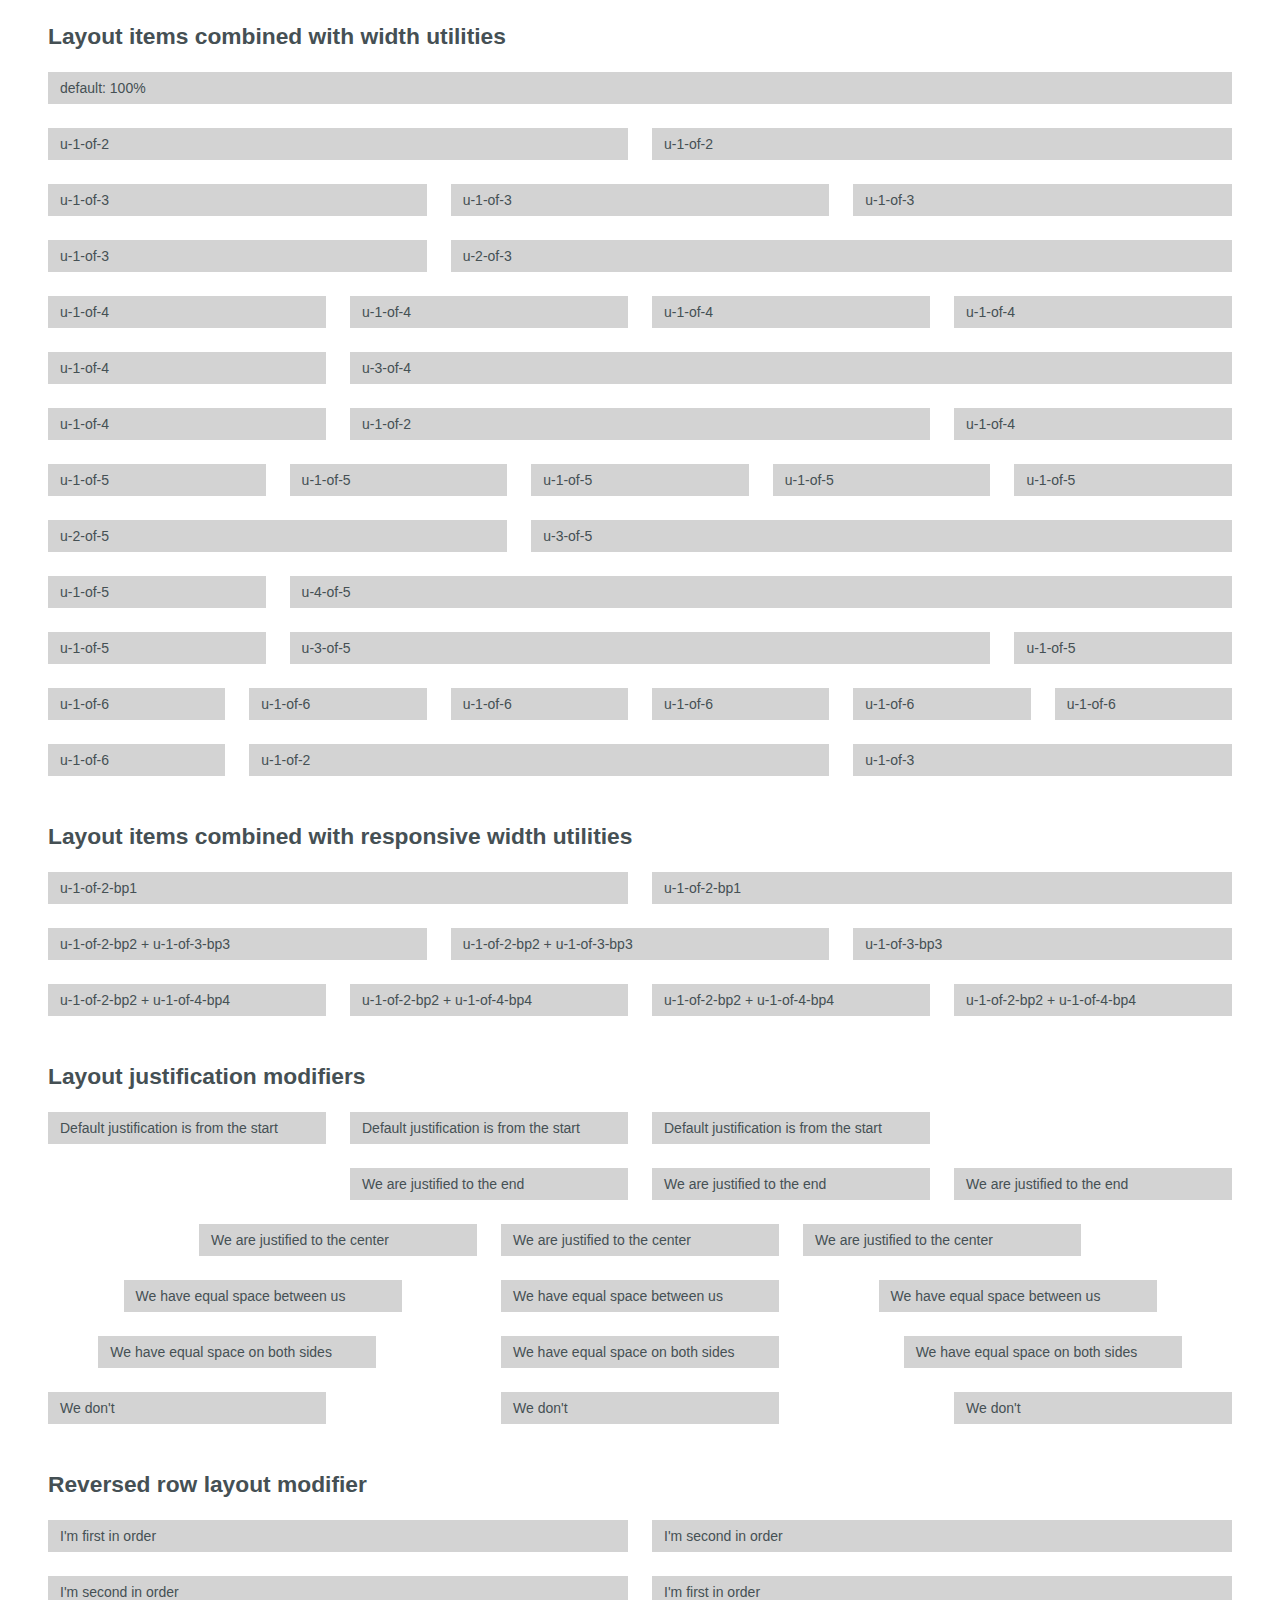
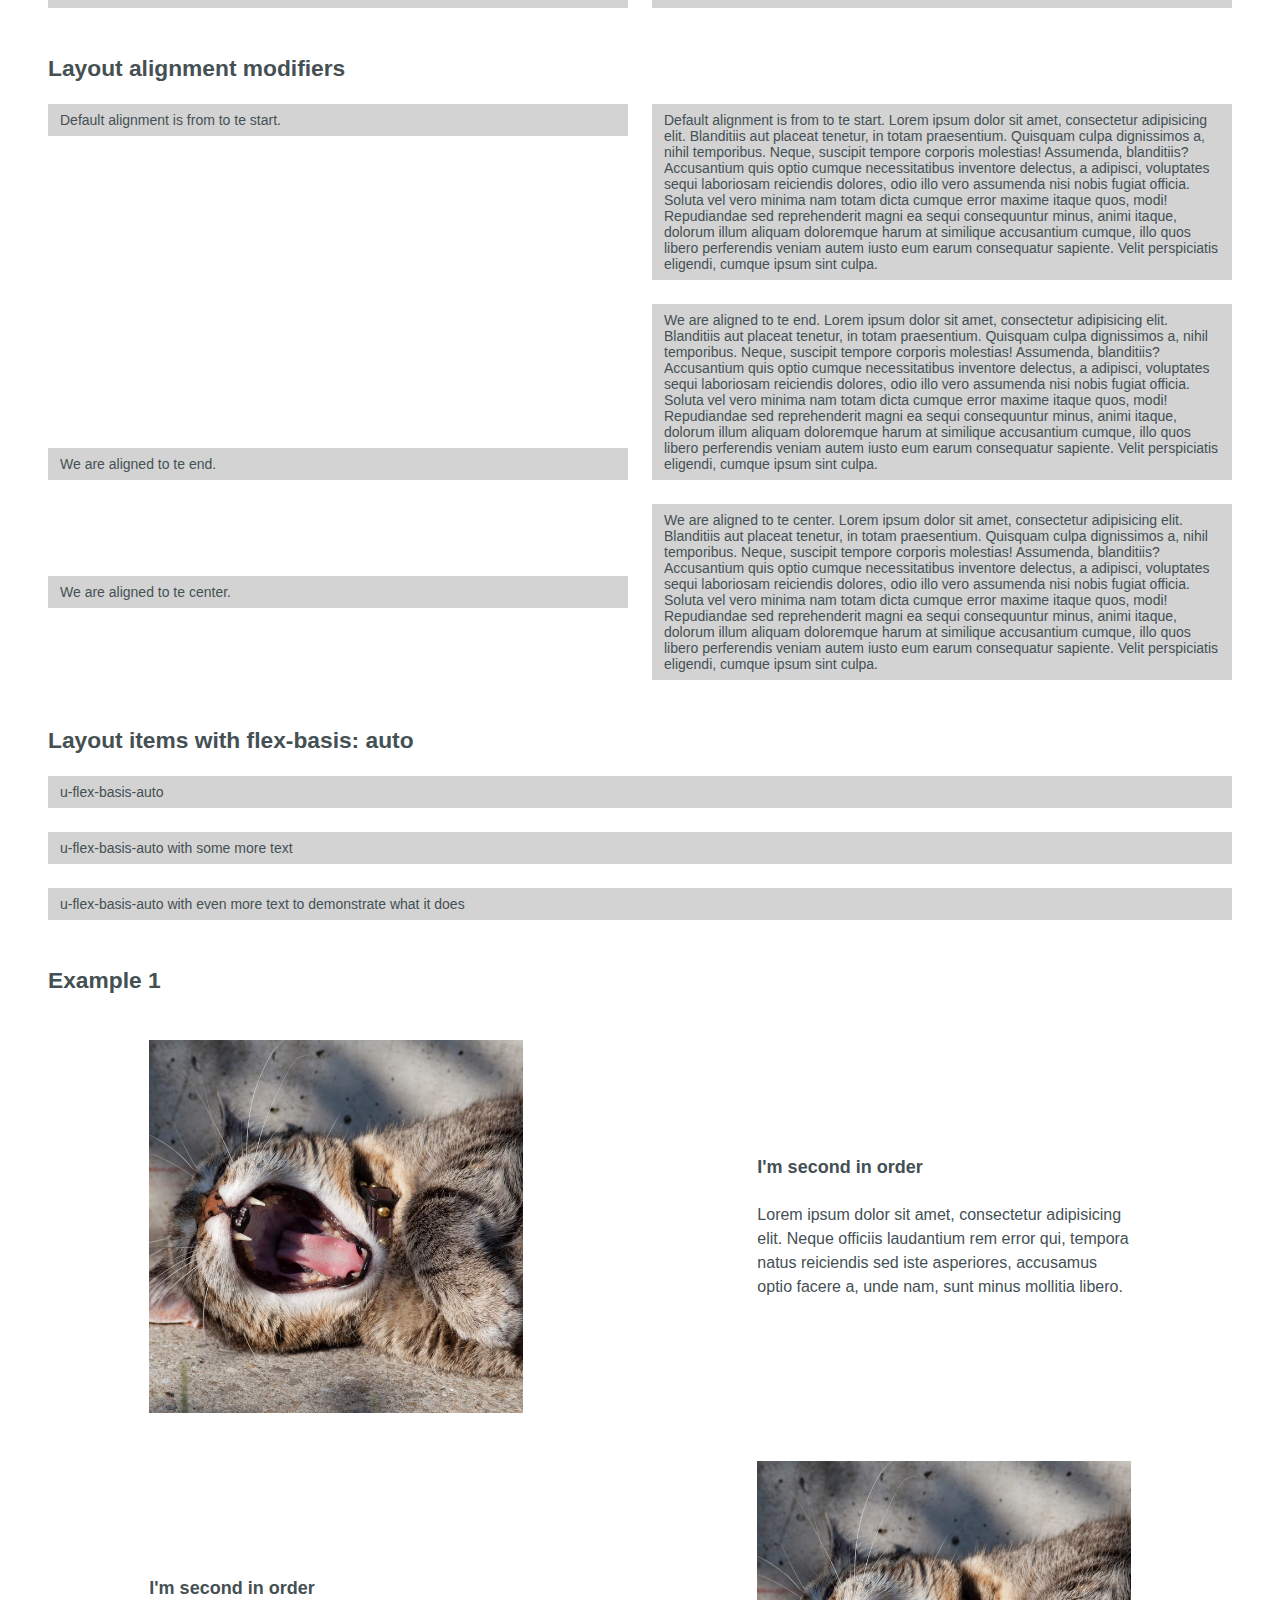
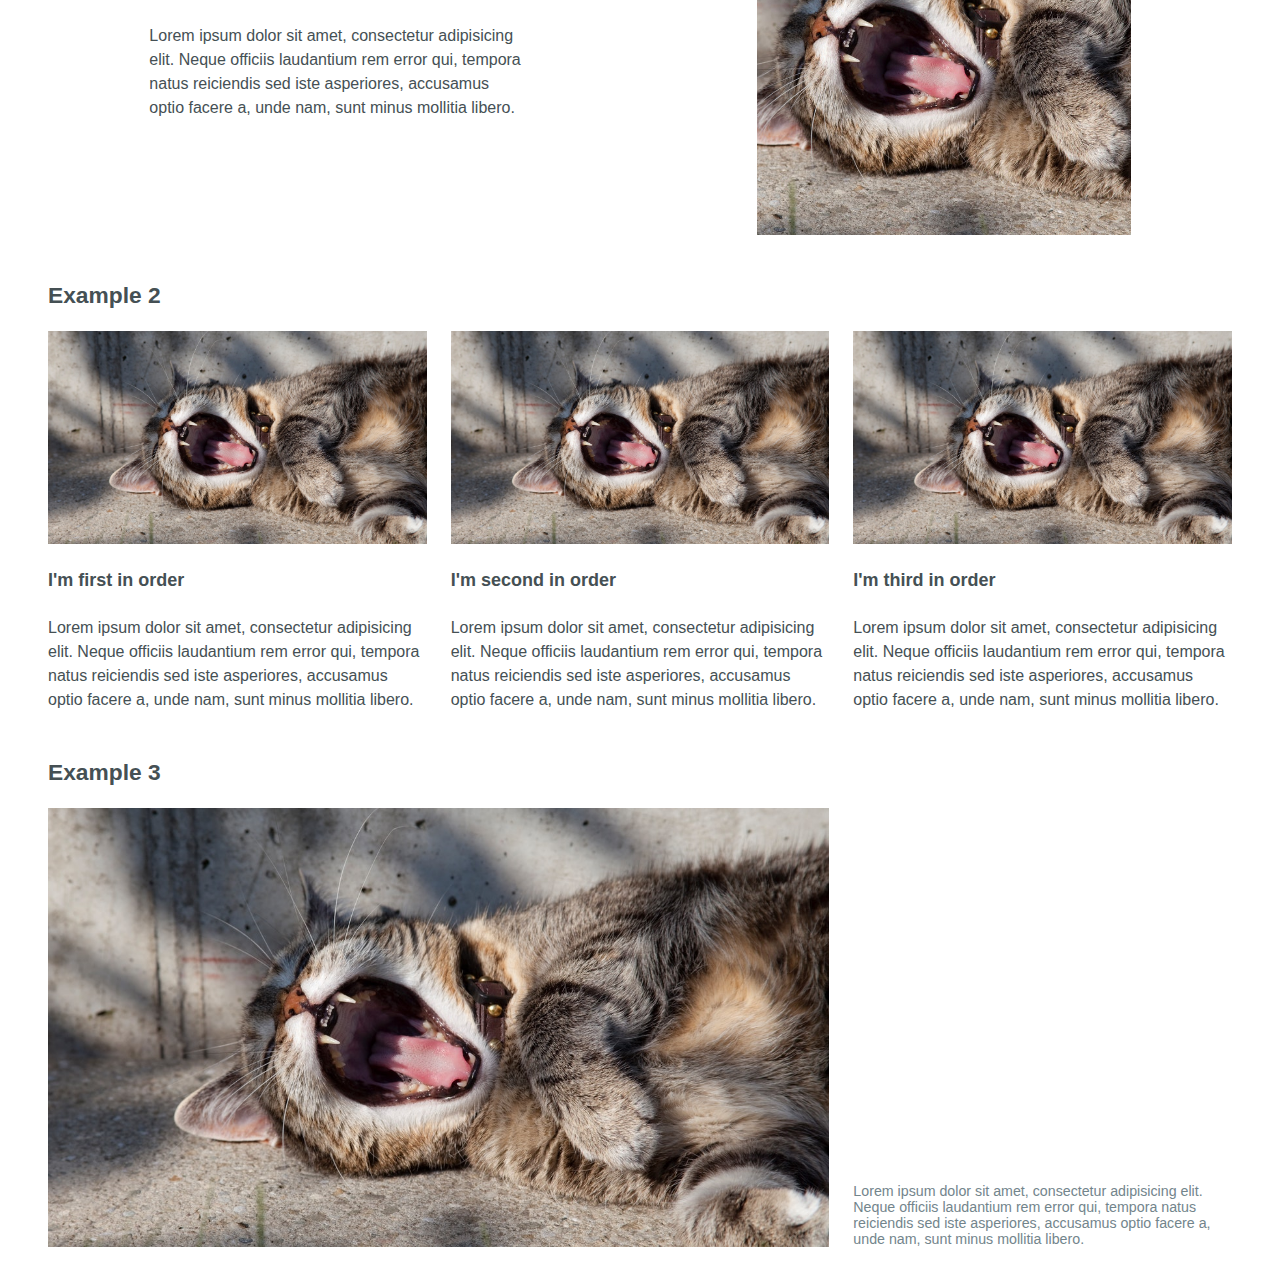
==== commit 092ec799: "bezig" ====
--- a/layout.html
+++ b/layout.html
@@ -24,115 +24,115 @@
                 <div class="o-layout__item">
                     <p class="c-layout-block c-layout-block--ellipsis">default: 100%</p>
                 </div>
-                <div class="o-layout__item">
+                <div class="o-layout__item u-1-of-2">
                     <p class="c-layout-block c-layout-block--ellipsis">u-1-of-2</p>
                 </div>
-                <div class="o-layout__item">
+                <div class="o-layout__item u-1-of-2">
                     <p class="c-layout-block c-layout-block--ellipsis">u-1-of-2</p>
                 </div>
-                <div class="o-layout__item">
+                <div class="o-layout__item u-1-of-3">
                     <p class="c-layout-block c-layout-block--ellipsis">u-1-of-3</p>
                 </div>
-                <div class="o-layout__item">
+                <div class="o-layout__item u-1-of-3">
                     <p class="c-layout-block c-layout-block--ellipsis">u-1-of-3</p>
                 </div>
-                <div class="o-layout__item">
+                <div class="o-layout__item u-1-of-3">
                     <p class="c-layout-block c-layout-block--ellipsis">u-1-of-3</p>
                 </div>
-                <div class="o-layout__item">
+                <div class="o-layout__item u-1-of-3">
                     <p class="c-layout-block c-layout-block--ellipsis">u-1-of-3</p>
                 </div>
-                <div class="o-layout__item">
+                <div class="o-layout__item u-2-of-3">
                     <p class="c-layout-block c-layout-block--ellipsis">u-2-of-3</p>
                 </div>
-                <div class="o-layout__item">
-                    <p class="c-layout-block c-layout-block--ellipsis">u-1-of-4</p>
-                </div>
-                <div class="o-layout__item">
-                    <p class="c-layout-block c-layout-block--ellipsis">u-1-of-4</p>
-                </div>
-                <div class="o-layout__item">
-                    <p class="c-layout-block c-layout-block--ellipsis">u-1-of-4</p>
-                </div>
-                <div class="o-layout__item">
-                    <p class="c-layout-block c-layout-block--ellipsis">u-1-of-4</p>
-                </div>
-                <div class="o-layout__item">
-                    <p class="c-layout-block c-layout-block--ellipsis">u-1-of-4</p>
-                </div>
-                <div class="o-layout__item">
+                <div class="o-layout__item u-1-of-4">
+                    <p class="c-layout-block c-layout-block--ellipsis">u-1-of-4</p>
+                </div>
+                <div class="o-layout__item u-1-of-4">
+                    <p class="c-layout-block c-layout-block--ellipsis">u-1-of-4</p>
+                </div>
+                <div class="o-layout__item u-1-of-4">
+                    <p class="c-layout-block c-layout-block--ellipsis">u-1-of-4</p>
+                </div>
+                <div class="o-layout__item u-1-of-4">
+                    <p class="c-layout-block c-layout-block--ellipsis">u-1-of-4</p>
+                </div>
+                <div class="o-layout__item u-1-of-4">
+                    <p class="c-layout-block c-layout-block--ellipsis">u-1-of-4</p>
+                </div>
+                <div class="o-layout__item u-3-of-4">
                     <p class="c-layout-block c-layout-block--ellipsis">u-3-of-4</p>
                 </div>
-                <div class="o-layout__item">
-                    <p class="c-layout-block c-layout-block--ellipsis">u-1-of-4</p>
-                </div>
-                <div class="o-layout__item">
+                <div class="o-layout__item u-1-of-4">
+                    <p class="c-layout-block c-layout-block--ellipsis">u-1-of-4</p>
+                </div>
+                <div class="o-layout__item u-1-of-2">
                     <p class="c-layout-block c-layout-block--ellipsis">u-1-of-2</p>
                 </div>
-                <div class="o-layout__item">
-                    <p class="c-layout-block c-layout-block--ellipsis">u-1-of-4</p>
-                </div>
-                <div class="o-layout__item">
-                    <p class="c-layout-block c-layout-block--ellipsis">u-1-of-5</p>
-                </div>
-                <div class="o-layout__item">
-                    <p class="c-layout-block c-layout-block--ellipsis">u-1-of-5</p>
-                </div>
-                <div class="o-layout__item">
-                    <p class="c-layout-block c-layout-block--ellipsis">u-1-of-5</p>
-                </div>
-                <div class="o-layout__item">
-                    <p class="c-layout-block c-layout-block--ellipsis">u-1-of-5</p>
-                </div>
-                <div class="o-layout__item">
-                    <p class="c-layout-block c-layout-block--ellipsis">u-1-of-5</p>
-                </div>
-                <div class="o-layout__item">
+                <div class="o-layout__item u-1-of-4">
+                    <p class="c-layout-block c-layout-block--ellipsis">u-1-of-4</p>
+                </div>
+                <div class="o-layout__item u-1-of-5">
+                    <p class="c-layout-block c-layout-block--ellipsis">u-1-of-5</p>
+                </div>
+                <div class="o-layout__item u-1-of-5">
+                    <p class="c-layout-block c-layout-block--ellipsis">u-1-of-5</p>
+                </div>
+                <div class="o-layout__item u-1-of-5">
+                    <p class="c-layout-block c-layout-block--ellipsis">u-1-of-5</p>
+                </div>
+                <div class="o-layout__item u-1-of-5">
+                    <p class="c-layout-block c-layout-block--ellipsis">u-1-of-5</p>
+                </div>
+                <div class="o-layout__item u-1-of-5">
+                    <p class="c-layout-block c-layout-block--ellipsis">u-1-of-5</p>
+                </div>
+                <div class="o-layout__item u-2-of-5">
                     <p class="c-layout-block c-layout-block--ellipsis">u-2-of-5</p>
                 </div>
-                <div class="o-layout__item">
+                <div class="o-layout__item u-3-of-5">
                     <p class="c-layout-block c-layout-block--ellipsis">u-3-of-5</p>
                 </div>
-                <div class="o-layout__item">
-                    <p class="c-layout-block c-layout-block--ellipsis">u-1-of-5</p>
-                </div>
-                <div class="o-layout__item">
+                <div class="o-layout__item u-1-of-5">
+                    <p class="c-layout-block c-layout-block--ellipsis">u-1-of-5</p>
+                </div>
+                <div class="o-layout__item u-4-of-5">
                     <p class="c-layout-block c-layout-block--ellipsis">u-4-of-5</p>
                 </div>
-                <div class="o-layout__item">
-                    <p class="c-layout-block c-layout-block--ellipsis">u-1-of-5</p>
-                </div>
-                <div class="o-layout__item">
+                <div class="o-layout__item u-1-of-5">
+                    <p class="c-layout-block c-layout-block--ellipsis">u-1-of-5</p>
+                </div>
+                <div class="o-layout__item u-3-of-5">
                     <p class="c-layout-block c-layout-block--ellipsis">u-3-of-5</p>
                 </div>
-                <div class="o-layout__item">
-                    <p class="c-layout-block c-layout-block--ellipsis">u-1-of-5</p>
-                </div>
-                <div class="o-layout__item">
-                    <p class="c-layout-block c-layout-block--ellipsis">u-1-of-6</p>
-                </div>
-                <div class="o-layout__item">
-                    <p class="c-layout-block c-layout-block--ellipsis">u-1-of-6</p>
-                </div>
-                <div class="o-layout__item">
-                    <p class="c-layout-block c-layout-block--ellipsis">u-1-of-6</p>
-                </div>
-                <div class="o-layout__item">
-                    <p class="c-layout-block c-layout-block--ellipsis">u-1-of-6</p>
-                </div>
-                <div class="o-layout__item">
-                    <p class="c-layout-block c-layout-block--ellipsis">u-1-of-6</p>
-                </div>
-                <div class="o-layout__item">
-                    <p class="c-layout-block c-layout-block--ellipsis">u-1-of-6</p>
-                </div>
-                <div class="o-layout__item">
-                    <p class="c-layout-block c-layout-block--ellipsis">u-1-of-6</p>
-                </div>
-                <div class="o-layout__item">
+                <div class="o-layout__item u-1-of-5">
+                    <p class="c-layout-block c-layout-block--ellipsis">u-1-of-5</p>
+                </div>
+                <div class="o-layout__item u-1-of-6">
+                    <p class="c-layout-block c-layout-block--ellipsis">u-1-of-6</p>
+                </div>
+                <div class="o-layout__item u-1-of-6">
+                    <p class="c-layout-block c-layout-block--ellipsis">u-1-of-6</p>
+                </div>
+                <div class="o-layout__item u-1-of-6">
+                    <p class="c-layout-block c-layout-block--ellipsis">u-1-of-6</p>
+                </div>
+                <div class="o-layout__item u-1-of-6">
+                    <p class="c-layout-block c-layout-block--ellipsis">u-1-of-6</p>
+                </div>
+                <div class="o-layout__item u-1-of-6">
+                    <p class="c-layout-block c-layout-block--ellipsis">u-1-of-6</p>
+                </div>
+                <div class="o-layout__item u-1-of-6">
+                    <p class="c-layout-block c-layout-block--ellipsis">u-1-of-6</p>
+                </div>
+                <div class="o-layout__item u-1-of-6">
+                    <p class="c-layout-block c-layout-block--ellipsis">u-1-of-6</p>
+                </div>
+                <div class="o-layout__item u-1-of-2">
                     <p class="c-layout-block c-layout-block--ellipsis">u-1-of-2</p>
                 </div>
-                <div class="o-layout__item">
+                <div class="o-layout__item u-1-of-3">
                     <p class="c-layout-block c-layout-block--ellipsis">u-1-of-3</p>
                 </div>
             </div>
@@ -142,31 +142,31 @@
         <div class="o-container">
             <h2>Layout items combined with responsive width utilities</h2>
             <div class="o-layout o-layout--gutter">
-                <div class="o-layout__item">
+                <div class="o-layout__item u-1-of-2-bp1">
                     <p class="c-layout-block c-layout-block--ellipsis">u-1-of-2-bp1</p>
                 </div>
-                <div class="o-layout__item">
+                <div class="o-layout__item u-1-of-2-bp1">
                     <p class="c-layout-block c-layout-block--ellipsis">u-1-of-2-bp1</p>
                 </div>
-                <div class="o-layout__item">
+                <div class="o-layout__item u-1-of-2-bp2 + u-1-of-3-bp3">
                     <p class="c-layout-block c-layout-block--ellipsis">u-1-of-2-bp2 + u-1-of-3-bp3</p>
                 </div>
-                <div class="o-layout__item">
+                <div class="o-layout__item u-1-of-2-bp2 + u-1-of-3-bp3">
                     <p class="c-layout-block c-layout-block--ellipsis">u-1-of-2-bp2 + u-1-of-3-bp3</p>
                 </div>
-                <div class="o-layout__item">
+                <div class="o-layout__item u-1-of-3-bp3">
                     <p class="c-layout-block c-layout-block--ellipsis">u-1-of-3-bp3</p>
                 </div>
-                <div class="o-layout__item">
+                <div class="o-layout__item u-1-of-2-bp2 + u-1-of-4-bp4">
                     <p class="c-layout-block c-layout-block--ellipsis">u-1-of-2-bp2 + u-1-of-4-bp4</p>
                 </div>
-                <div class="o-layout__item">
+                <div class="o-layout__item u-1-of-2-bp2 + u-1-of-4-bp4">
                     <p class="c-layout-block c-layout-block--ellipsis">u-1-of-2-bp2 + u-1-of-4-bp4</p>
                 </div>
-                <div class="o-layout__item">
+                <div class="o-layout__item u-1-of-2-bp2 + u-1-of-4-bp4">
                     <p class="c-layout-block c-layout-block--ellipsis">u-1-of-2-bp2 + u-1-of-4-bp4</p>
                 </div>
-                <div class="o-layout__item">
+                <div class="o-layout__item u-1-of-2-bp2 + u-1-of-4-bp4">
                     <p class="c-layout-block c-layout-block--ellipsis">u-1-of-2-bp2 + u-1-of-4-bp4</p>
                 </div>
             </div>
@@ -175,7 +175,7 @@
     <section class="o-row o-row--l">
         <div class="o-container">
             <h2>Layout justification modifiers</h2>
-            <div class="o-layout o-layout--gutter">
+            <div class="o-layout o-layout--gutter o-layout--justify-start">
                 <div class="o-layout__item u-1-of-4-bp2">
                     <p class="c-layout-block c-layout-block--ellipsis">Default justification is from the start</p>
                 </div>
@@ -186,7 +186,7 @@
                     <p class="c-layout-block c-layout-block--ellipsis">Default justification is from the start</p>
                 </div>
             </div>
-            <div class="o-layout o-layout--gutter">
+            <div class="o-layout o-layout--gutter o-layout--justify-end">
                 <div class="o-layout__item u-1-of-4-bp2">
                     <p class="c-layout-block c-layout-block--ellipsis">We are justified to the end</p>
                 </div>
@@ -197,7 +197,7 @@
                     <p class="c-layout-block c-layout-block--ellipsis">We are justified to the end</p>
                 </div>
             </div>
-            <div class="o-layout o-layout--gutter">
+            <div class="o-layout o-layout--gutter o-layout--justify-center">
                 <div class="o-layout__item u-1-of-4-bp2">
                     <p class="c-layout-block c-layout-block--ellipsis">We are justified to the center</p>
                 </div>
@@ -208,7 +208,7 @@
                     <p class="c-layout-block c-layout-block--ellipsis">We are justified to the center</p>
                 </div>
             </div>
-            <div class="o-layout o-layout--gutter">
+            <div class="o-layout o-layout--gutter o-layout--justify-space-evenly">
                 <div class="o-layout__item u-1-of-4-bp2">
                     <p class="c-layout-block c-layout-block--ellipsis">We have equal space between us</p>
                 </div>
@@ -219,7 +219,7 @@
                     <p class="c-layout-block c-layout-block--ellipsis">We have equal space between us</p>
                 </div>
             </div>
-            <div class="o-layout o-layout--gutter">
+            <div class="o-layout o-layout--gutter o-layout--justify-space-around">
                 <div class="o-layout__item u-1-of-4-bp2">
                     <p class="c-layout-block c-layout-block--ellipsis">We have equal space on both sides</p>
                 </div>
@@ -230,7 +230,7 @@
                     <p class="c-layout-block c-layout-block--ellipsis">We have equal space on both sides</p>
                 </div>
             </div>
-            <div class="o-layout o-layout--gutter">
+            <div class="o-layout o-layout--gutter o-layout--justify-space-between">
                 <div class="o-layout__item u-1-of-4-bp2">
                     <p class="c-layout-block c-layout-block--ellipsis">We don't </p>
                 </div>
@@ -254,7 +254,7 @@
                     <p class="c-layout-block c-layout-block--ellipsis">I'm <strong>second</strong> in order</p>
                 </div>
             </div>
-            <div class="o-layout o-layout--gutter">
+            <div class="o-layout o-layout--gutter o-layout--row-reverse">
                 <div class="o-layout__item u-1-of-2-bp2">
                     <p class="c-layout-block c-layout-block--ellipsis">I'm <strong>first</strong> in order</p>
                 </div>
@@ -267,7 +267,7 @@
     <section class="o-row o-row--l">
         <div class="o-container">
             <h2>Layout alignment modifiers</h2>
-            <div class="o-layout o-layout--gutter">
+            <div class="o-layout o-layout--gutter o-layout--align-start">
                 <div class="o-layout__item u-1-of-2-bp2">
                     <p class="c-layout-block">Default alignment is from to te start.</p>
                 </div>
@@ -284,7 +284,7 @@
                         culpa.</p>
                 </div>
             </div>
-            <div class="o-layout o-layout--gutter">
+            <div class="o-layout o-layout--gutter o-layout--align-end">
                 <div class="o-layout__item u-1-of-2-bp2">
                     <p class="c-layout-block">We are aligned to te end.</p>
                 </div>
@@ -301,7 +301,7 @@
                         culpa.</p>
                 </div>
             </div>
-            <div class="o-layout o-layout--gutter">
+            <div class="o-layout o-layout--gutter o-layout--align-center">
                 <div class="o-layout__item u-1-of-2-bp2">
                     <p class="c-layout-block">We are aligned to te center.</p>
                 </div>
@@ -323,7 +323,7 @@
     <section class="o-row o-row--l">
         <div class="o-container">
             <h2>Layout items with flex-basis: auto</h2>
-            <div class="o-layout o-layout--gutter">
+            <div class="o-layout o-layout--gutter o-layout--flex-auto">
                 <div class="o-layout__item">
                     <p class="c-layout-block">u-flex-basis-auto</p>
                 </div>
@@ -344,13 +344,13 @@
         </header>
         <article class="o-row o-row--l">
             <div class="o-container">
-                <div class="o-layout">
-                    <div class="o-layout__item">
+                <div class="o-layout o-layout--gutter-l o-layout--align-center o-layout--justify-space-around">
+                    <div class="o-layout__item u-1-of-3-bp3">
                         <figure>
                             <img src="img/yawning-cat-square.jpg" alt="This is a picture of a yawning cat">
                         </figure>
                     </div>
-                    <div class="o-layout__item">
+                    <div class="o-layout__item u-1-of-3-bp3">
                         <h3>I'm second in order</h3>
                         <p>
                             Lorem ipsum dolor sit amet, consectetur adipisicing elit. Neque officiis laudantium rem
@@ -363,13 +363,13 @@
         </article>
         <article class="o-row o-row--l">
             <div class="o-container">
-                <div class="o-layout">
-                    <div class="o-layout__item">
+                <div class="o-layout o-layout--gutter-l o-layout--align-center o-layout--row-reverse o-layout--justify-space-around">
+                    <div class="o-layout__item u-1-of-3-bp3">
                         <figure>
                             <img src="img/yawning-cat-square.jpg" alt="This is a picture of a yawning cat">
                         </figure>
                     </div>
-                    <div class="o-layout__item">
+                    <div class="o-layout__item u-1-of-3-bp3">
                         <h3>I'm second in order</h3>
                         <p>
                             Lorem ipsum dolor sit amet, consectetur adipisicing elit. Neque officiis laudantium rem
@@ -384,8 +384,8 @@
     <section class="o-row o-row--l">
         <div class="o-container">
             <h2>Example 2</h2>
-            <div class="o-layout">
-                <article class="o-layout__item">
+            <div class="o-layout o-layout--gutter o-layout--justify-space-evenly">
+                <article class="o-layout__item u-1-of-3-bp3">
                     <figure>
                         <img src="img/yawning-cat.jpeg" alt="This is a picture of a yawning cat">
                     </figure>
@@ -396,7 +396,7 @@
                         sunt minus mollitia libero.
                     </p>
                 </article>
-                <article class="o-layout__item">
+                <article class="o-layout__item u-1-of-3-bp3">
                     <figure>
                         <img src="img/yawning-cat.jpeg" alt="This is a picture of a yawning cat">
                     </figure>
@@ -407,7 +407,7 @@
                         sunt minus mollitia libero.
                     </p>
                 </article>
-                <article class="o-layout__item">
+                <article class="o-layout__item u-1-of-3-bp3">
                     <figure>
                         <img src="img/yawning-cat.jpeg" alt="This is a picture of a yawning cat">
                     </figure>
@@ -425,12 +425,12 @@
 
         <div class="o-container">
             <h2>Example 3</h2>
-            <figure class="o-layout">
-
-                <div class="o-layout__item">
+            <figure class="o-layout o-layout--gutter o-layout--align-end">
+
+                <div class="o-layout__item u-2-of-3-bp3">
                     <img src="img/yawning-cat.jpeg" alt="This is a picture of a yawning cat">
                 </div>
-                <div class="o-layout__item">
+                <div class="o-layout__item u-1-of-3-bp3">
                     <figcaption class="u-max-width-sm">Lorem ipsum dolor sit amet, consectetur adipisicing elit.
                         Neque officiis laudantium rem error qui, tempora natus reiciendis sed iste asperiores,
                         accusamus optio facere a, unde nam, sunt minus mollitia libero.</figcaption>
--- a/css/screen.css
+++ b/css/screen.css
@@ -207,6 +207,10 @@
   flex-basis: 100%;
 }
 
+.o-layout--flex-auto {
+  flex-basis: auto;
+}
+
 /* gutter modifiers, these affect o-layout__item too */
 .o-layout--gutter {
   margin-left: -0.75rem;
